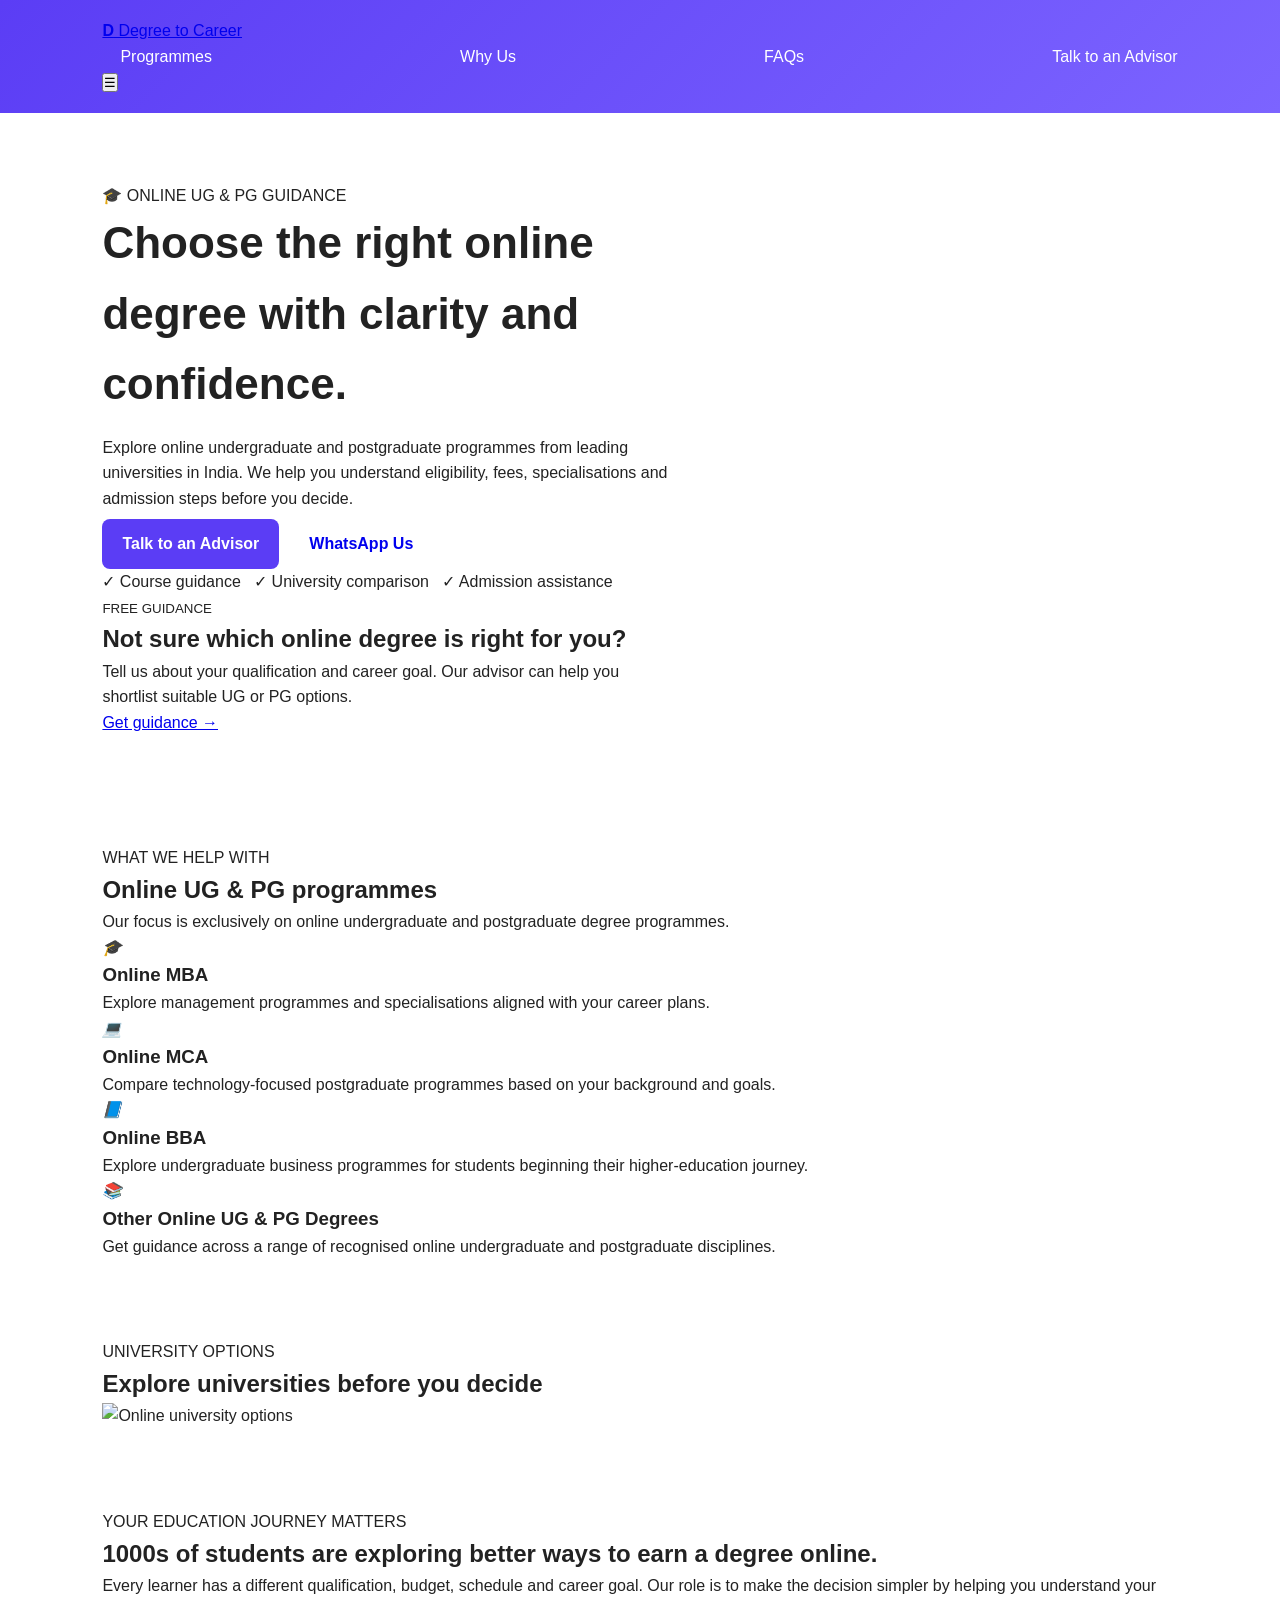
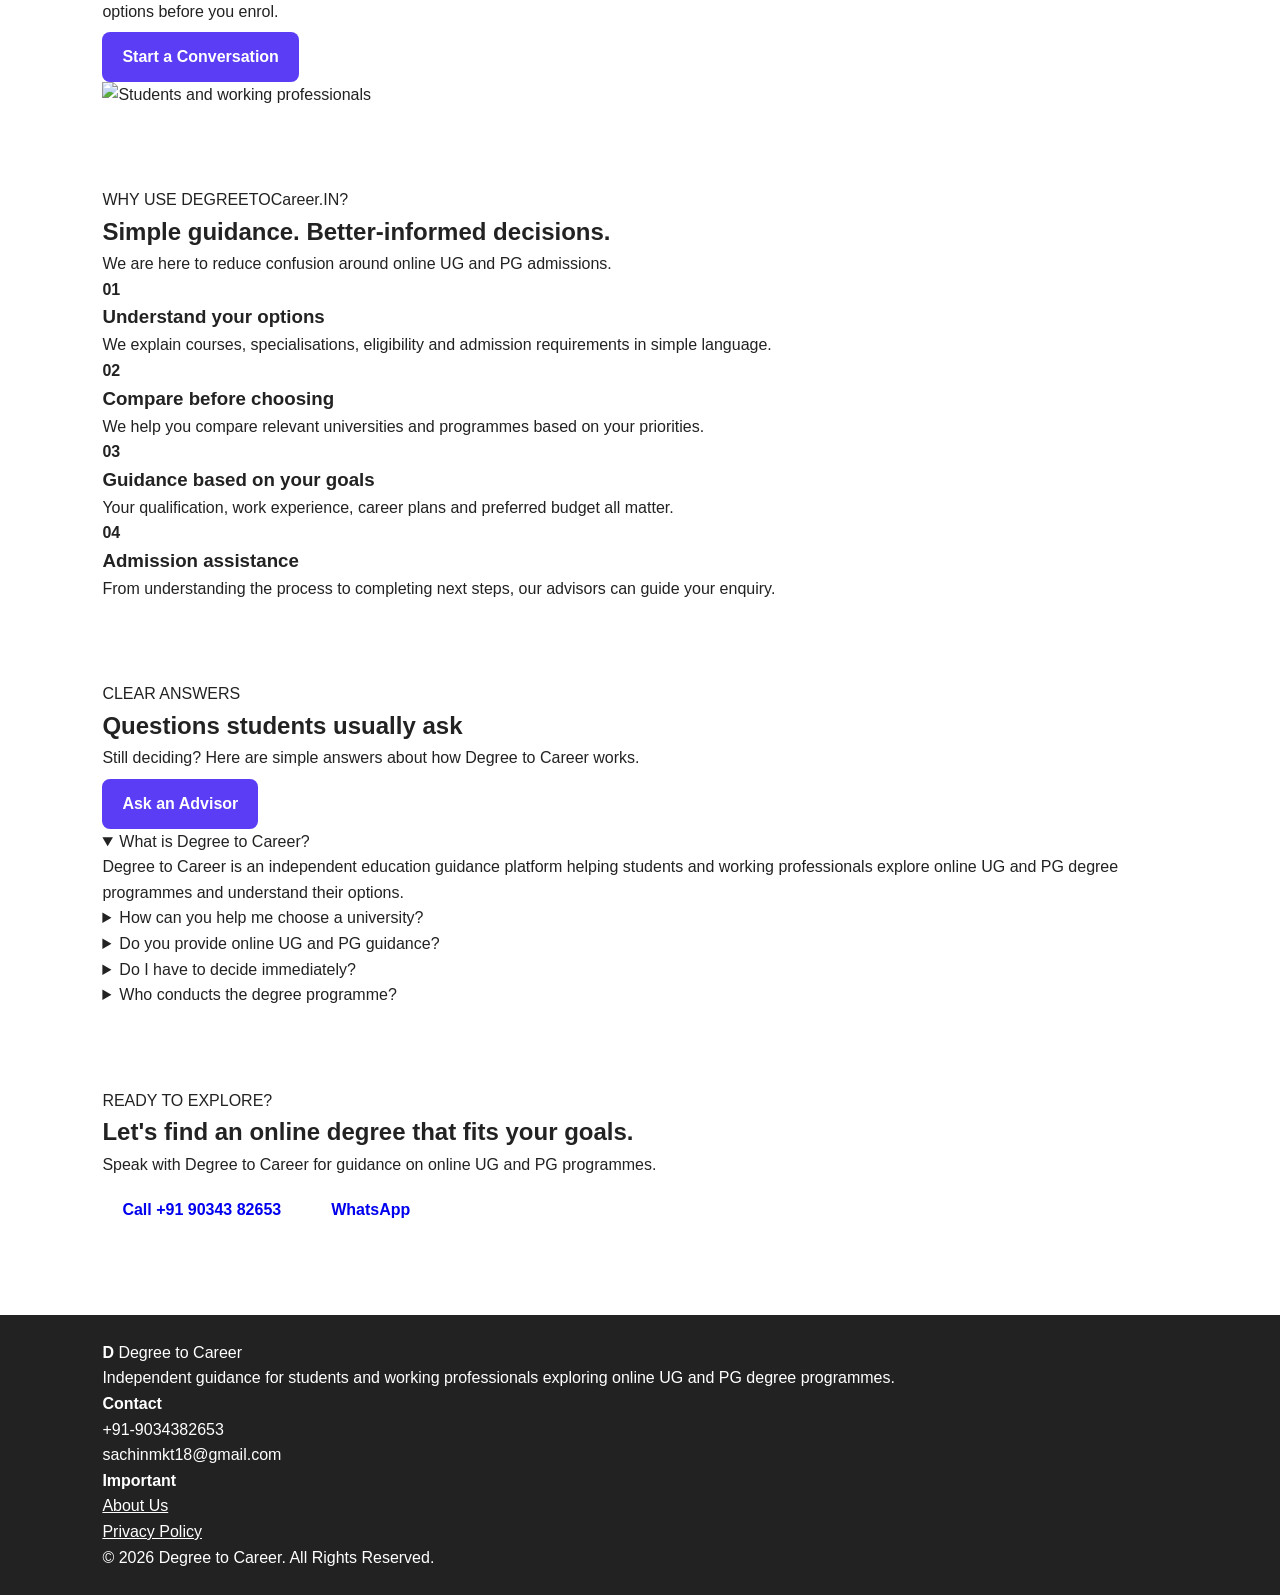
==== index.html @ 3dad6dc3 "Add files via upload" ====
<!doctype html>
<html lang="en"><head>
<meta charset="utf-8"><meta name="viewport" content="width=device-width,initial-scale=1">
<meta name="description" content="Degree to Career helps students and working professionals explore online UG and PG degree programmes.">
<title>Degree to Career | Online UG & PG Guidance</title>
<link rel="stylesheet" href="css/style.css"></head><body>

<header><div class="container nav">
<a class="brand" href="index.html"><b>D</b> Degree to Career</a>
<nav><a href="#programmes">Programmes</a><a href="#why-us">Why Us</a><a href="#faqs">FAQs</a><a class="navbtn" href="tel:+919034382653">Talk to an Advisor</a></nav>
<button class="menu" aria-label="Menu">☰</button></div></header>

<section class="hero"><div class="container hero-grid"><div>
<div class="eyebrow">🎓 ONLINE UG & PG GUIDANCE</div>
<h1>Choose the right online degree with <span>clarity and confidence.</span></h1>
<p>Explore online undergraduate and postgraduate programmes from leading universities in India. We help you understand eligibility, fees, specialisations and admission steps before you decide.</p>
<div class="actions"><a class="btn primary" href="tel:+919034382653">Talk to an Advisor</a><a class="btn green" href="https://wa.me/919034382653?text=Hi%20Degree%20to%20Career%2C%20I%20need%20guidance%20for%20an%20online%20degree.">WhatsApp Us</a></div>
<div class="trust">✓ Course guidance &nbsp; ✓ University comparison &nbsp; ✓ Admission assistance</div>
</div>
<div class="hero-card"><small>FREE GUIDANCE</small><h2>Not sure which online degree is right for you?</h2><p>Tell us about your qualification and career goal. Our advisor can help you shortlist suitable UG or PG options.</p><a href="tel:+919034382653">Get guidance →</a></div>
</div></section>

<section id="programmes" class="section"><div class="container">
<div class="heading"><div><div class="eyebrow">WHAT WE HELP WITH</div><h2>Online UG & PG programmes</h2></div><p>Our focus is exclusively on online undergraduate and postgraduate degree programmes.</p></div>
<div class="cards">
<article><i>🎓</i><h3>Online MBA</h3><p>Explore management programmes and specialisations aligned with your career plans.</p></article>
<article><i>💻</i><h3>Online MCA</h3><p>Compare technology-focused postgraduate programmes based on your background and goals.</p></article>
<article><i>📘</i><h3>Online BBA</h3><p>Explore undergraduate business programmes for students beginning their higher-education journey.</p></article>
<article><i>📚</i><h3>Other Online UG & PG Degrees</h3><p>Get guidance across a range of recognised online undergraduate and postgraduate disciplines.</p></article>
</div></div></section>

<section class="university"><div class="container"><div class="heading"><div><div class="eyebrow">UNIVERSITY OPTIONS</div><h2>Explore universities before you decide</h2></div></div>
<div class="imagebox"><img src="assets/university-section.png" alt="Online university options"></div></div></section>

<section class="learners"><div class="container learner-grid"><div>
<div class="eyebrow">YOUR EDUCATION JOURNEY MATTERS</div>
<h2><span>1000s of students</span> are exploring better ways to earn a degree online.</h2>
<p>Every learner has a different qualification, budget, schedule and career goal. Our role is to make the decision simpler by helping you understand your options before you enrol.</p>
<a class="btn primary" href="tel:+919034382653">Start a Conversation</a>
</div><div class="collage"><img src="assets/learner-collage.jpg" alt="Students and working professionals"></div></div></section>

<section id="why-us" class="section"><div class="container"><div class="center heading"><div class="eyebrow">WHY USE DEGREETOCareer.IN?</div><h2>Simple guidance. Better-informed decisions.</h2><p>We are here to reduce confusion around online UG and PG admissions.</p></div>
<div class="cards why"><article><b>01</b><h3>Understand your options</h3><p>We explain courses, specialisations, eligibility and admission requirements in simple language.</p></article>
<article><b>02</b><h3>Compare before choosing</h3><p>We help you compare relevant universities and programmes based on your priorities.</p></article>
<article><b>03</b><h3>Guidance based on your goals</h3><p>Your qualification, work experience, career plans and preferred budget all matter.</p></article>
<article><b>04</b><h3>Admission assistance</h3><p>From understanding the process to completing next steps, our advisors can guide your enquiry.</p></article></div></div></section>

<section id="faqs" class="faq"><div class="container faqgrid"><div><div class="eyebrow">CLEAR ANSWERS</div><h2>Questions students usually ask</h2><p>Still deciding? Here are simple answers about how Degree to Career works.</p><a class="btn primary" href="tel:+919034382653">Ask an Advisor</a></div>
<div><details open><summary>What is Degree to Career?</summary><p>Degree to Career is an independent education guidance platform helping students and working professionals explore online UG and PG degree programmes and understand their options.</p></details>
<details><summary>How can you help me choose a university?</summary><p>We understand your qualification, career objective and preferences, then help you compare relevant programmes and explain the admission process.</p></details>
<details><summary>Do you provide online UG and PG guidance?</summary><p>Yes. Our current focus is online undergraduate and postgraduate degree programmes.</p></details>
<details><summary>Do I have to decide immediately?</summary><p>No. We encourage learners to understand the programme, university, fees and eligibility before making an enrolment decision.</p></details>
<details><summary>Who conducts the degree programme?</summary><p>The respective university conducts the academic programme. Degree to Career provides guidance and admission assistance; it does not conduct university degree programmes.</p></details></div></div></section>

<section class="cta"><div class="container ctain"><div><div class="eyebrow">READY TO EXPLORE?</div><h2>Let's find an online degree that fits your goals.</h2><p>Speak with Degree to Career for guidance on online UG and PG programmes.</p></div><div class="actions"><a class="btn white" href="tel:+919034382653">Call +91 90343 82653</a><a class="btn white" href="https://wa.me/919034382653">WhatsApp</a></div></div></section>

<footer><div class="container foot"><div><div class="brand"><b>D</b> Degree to Career</div><p>Independent guidance for students and working professionals exploring online UG and PG degree programmes.</p></div><div><strong>Contact</strong><p>+91-9034382653<br>sachinmkt18@gmail.com</p></div><div><strong>Important</strong><p><a href="about.html">About Us</a><br><a href="privacy-policy.html">Privacy Policy</a></p></div></div><div class="container bottom">© 2026 Degree to Career. All Rights Reserved.</div></footer>
<script src="js/script.js"></script></body></html>
---- css/style.css ----
:root{--primary:#5B3DF5;--dark:#222;--light:#f8f9fc;--accent:#ffb400}
*{margin:0;padding:0;box-sizing:border-box;font-family:Arial,sans-serif}
body{color:var(--dark);line-height:1.6;background:#fff}
header{background:linear-gradient(135deg,#5B3DF5,#7c64ff);color:#fff;padding:18px 8%}
nav{display:flex;justify-content:space-between;align-items:center}
nav a{color:#fff;text-decoration:none;margin-left:18px}
.hero{padding:70px 8%;display:grid;grid-template-columns:1.2fr 1fr;gap:30px;align-items:center}
.hero h1{font-size:44px;margin-bottom:15px}
.btn{display:inline-block;padding:12px 20px;border-radius:8px;text-decoration:none;margin:8px 10px 0 0;font-weight:bold}
.primary{background:#5B3DF5;color:#fff}
.secondary{background:#25D366;color:#fff}
.cardwrap{display:grid;grid-template-columns:repeat(auto-fit,minmax(220px,1fr));gap:20px;padding:30px 8%}
.card{background:#fff;border:1px solid #eee;border-radius:12px;padding:20px;box-shadow:0 4px 12px rgba(0,0,0,.05)}
section{padding:40px 8%}
footer{background:#222;color:#fff;padding:25px 8%;margin-top:40px}
footer a{color:#fff}
@media(max-width:768px){.hero{grid-template-columns:1fr}.hero h1{font-size:32px}}
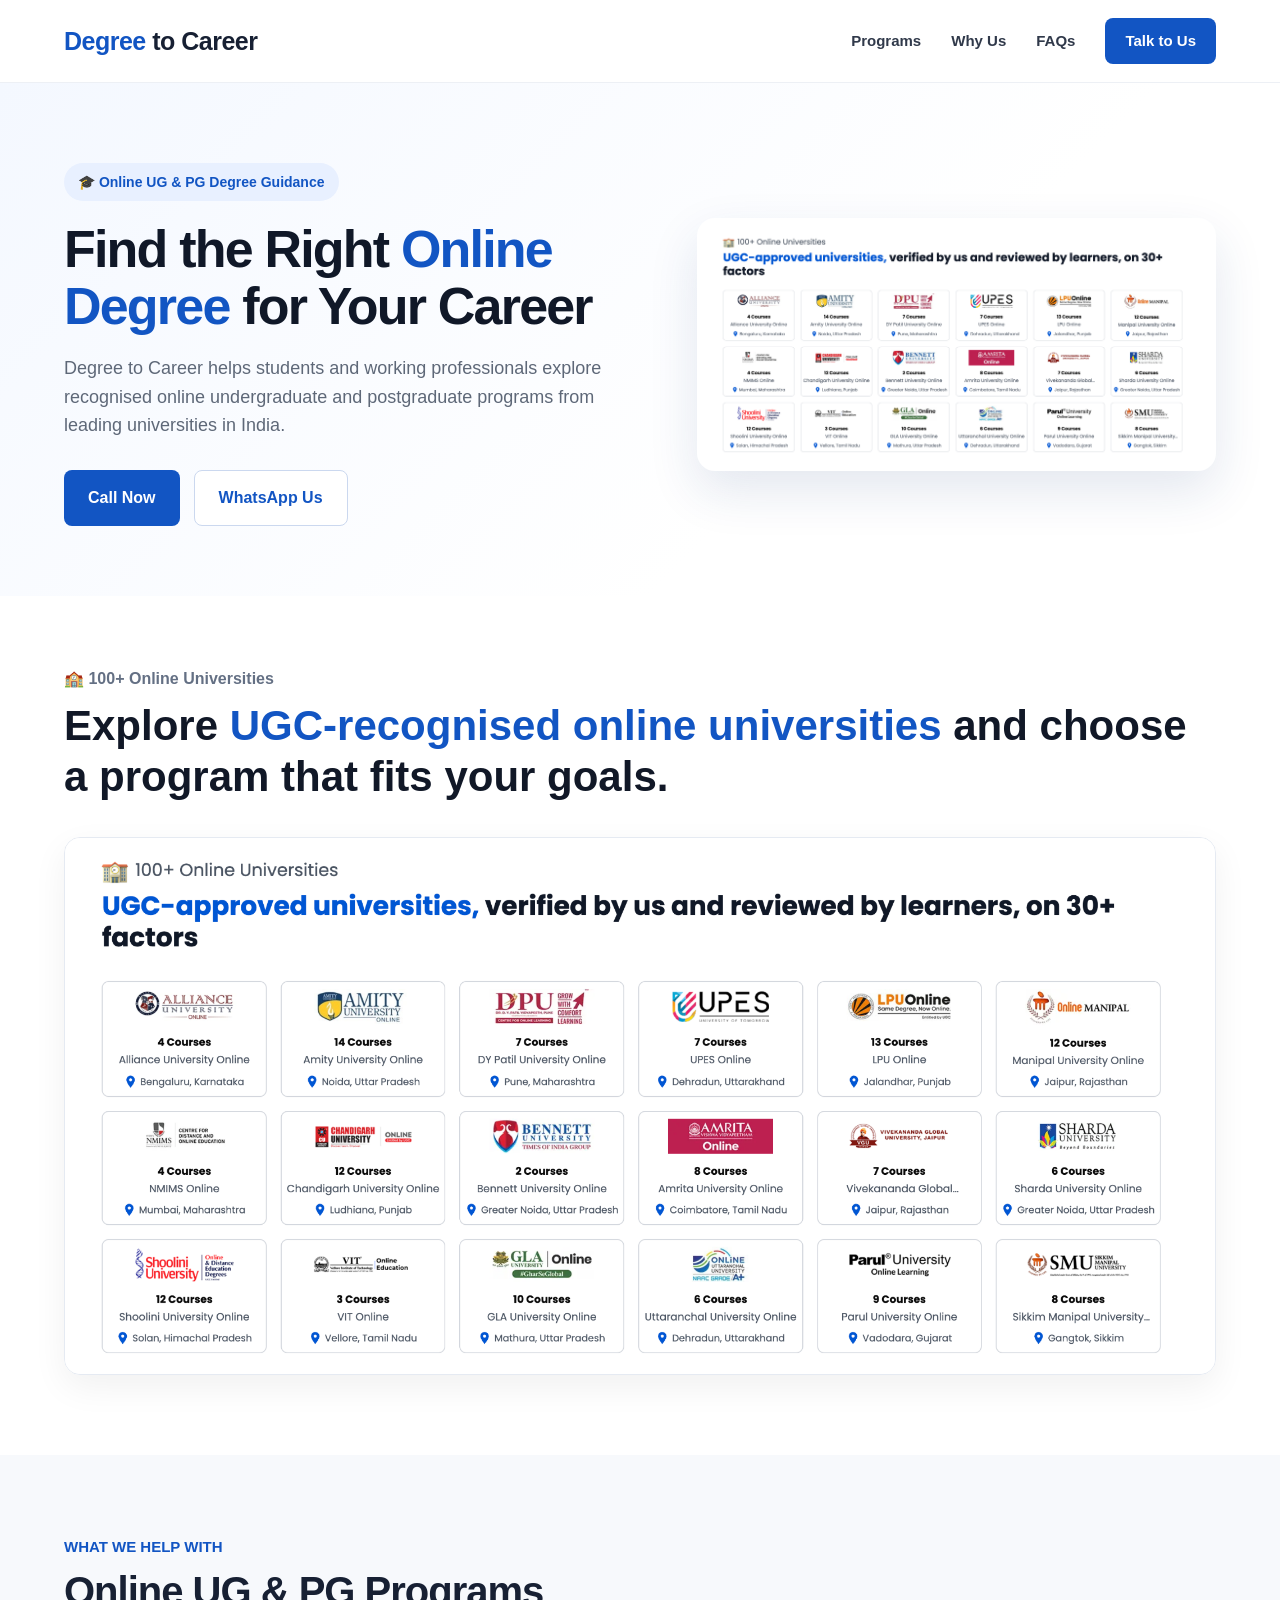
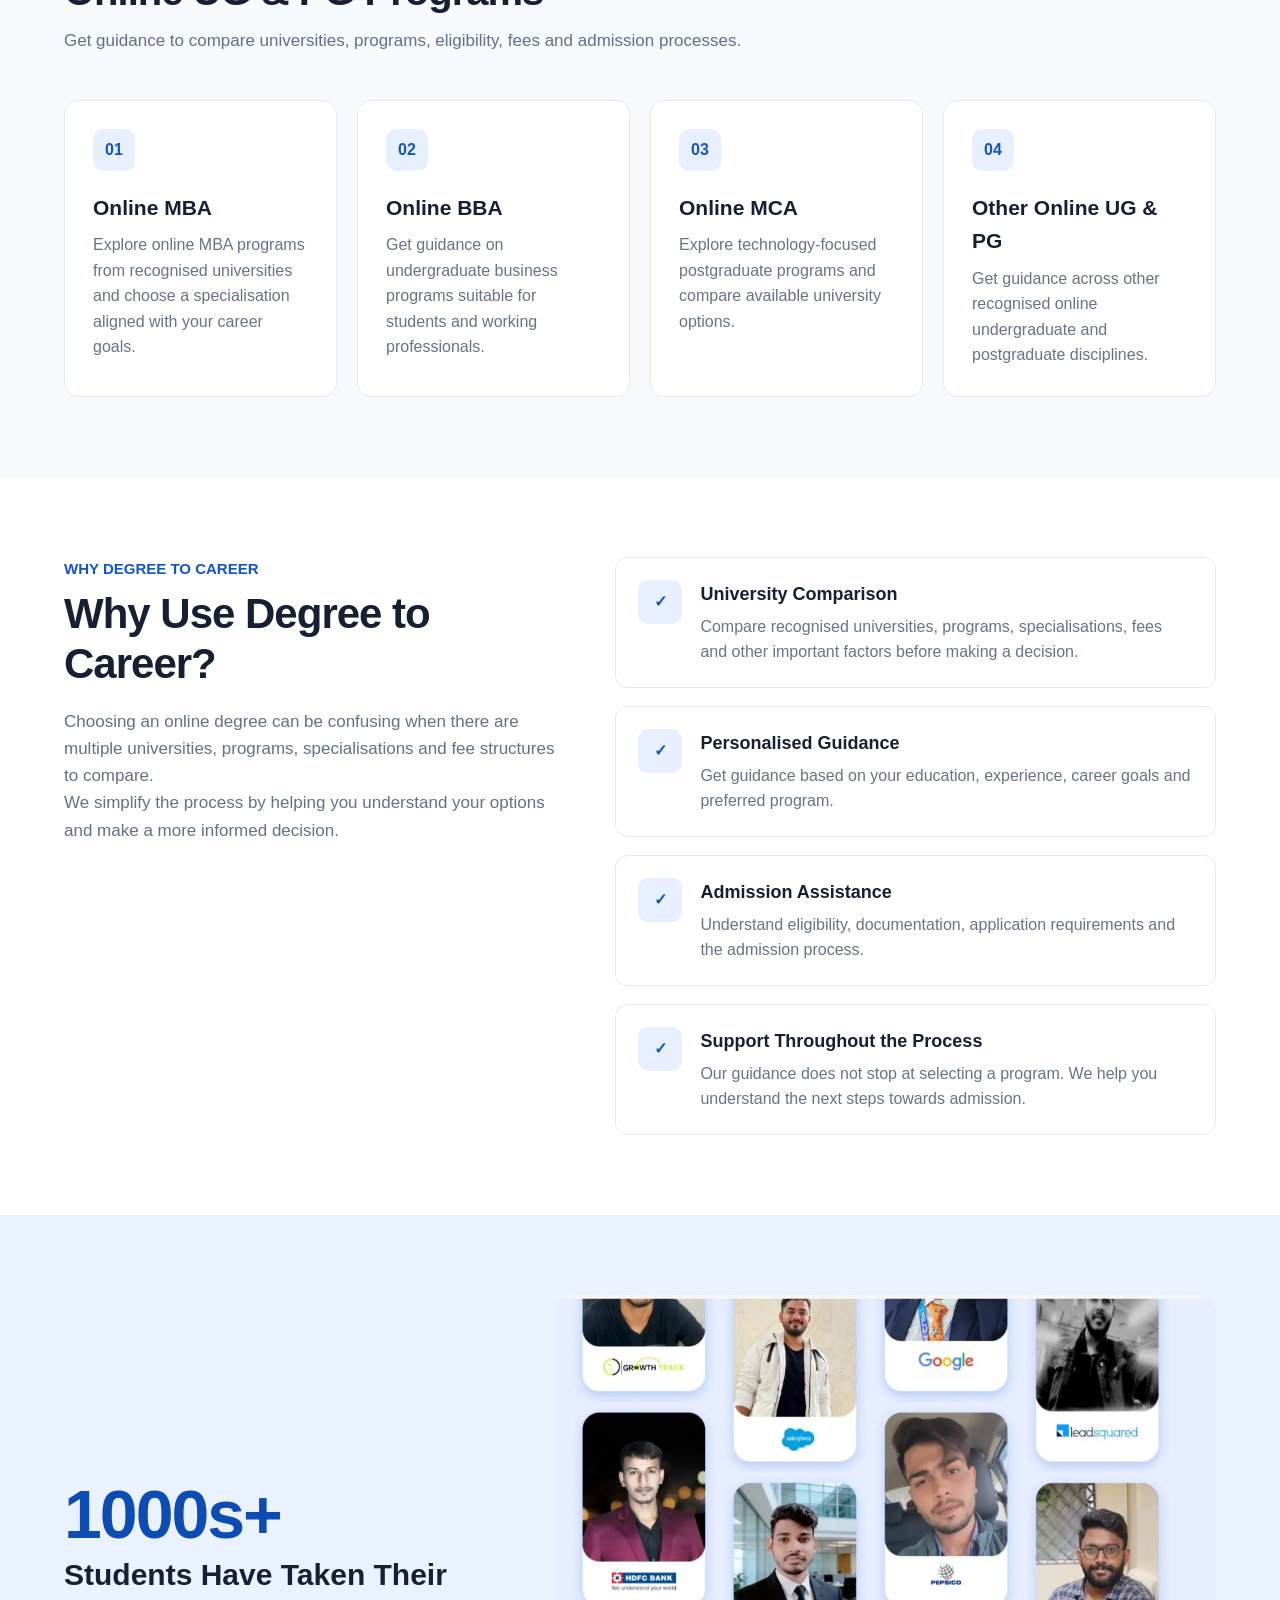
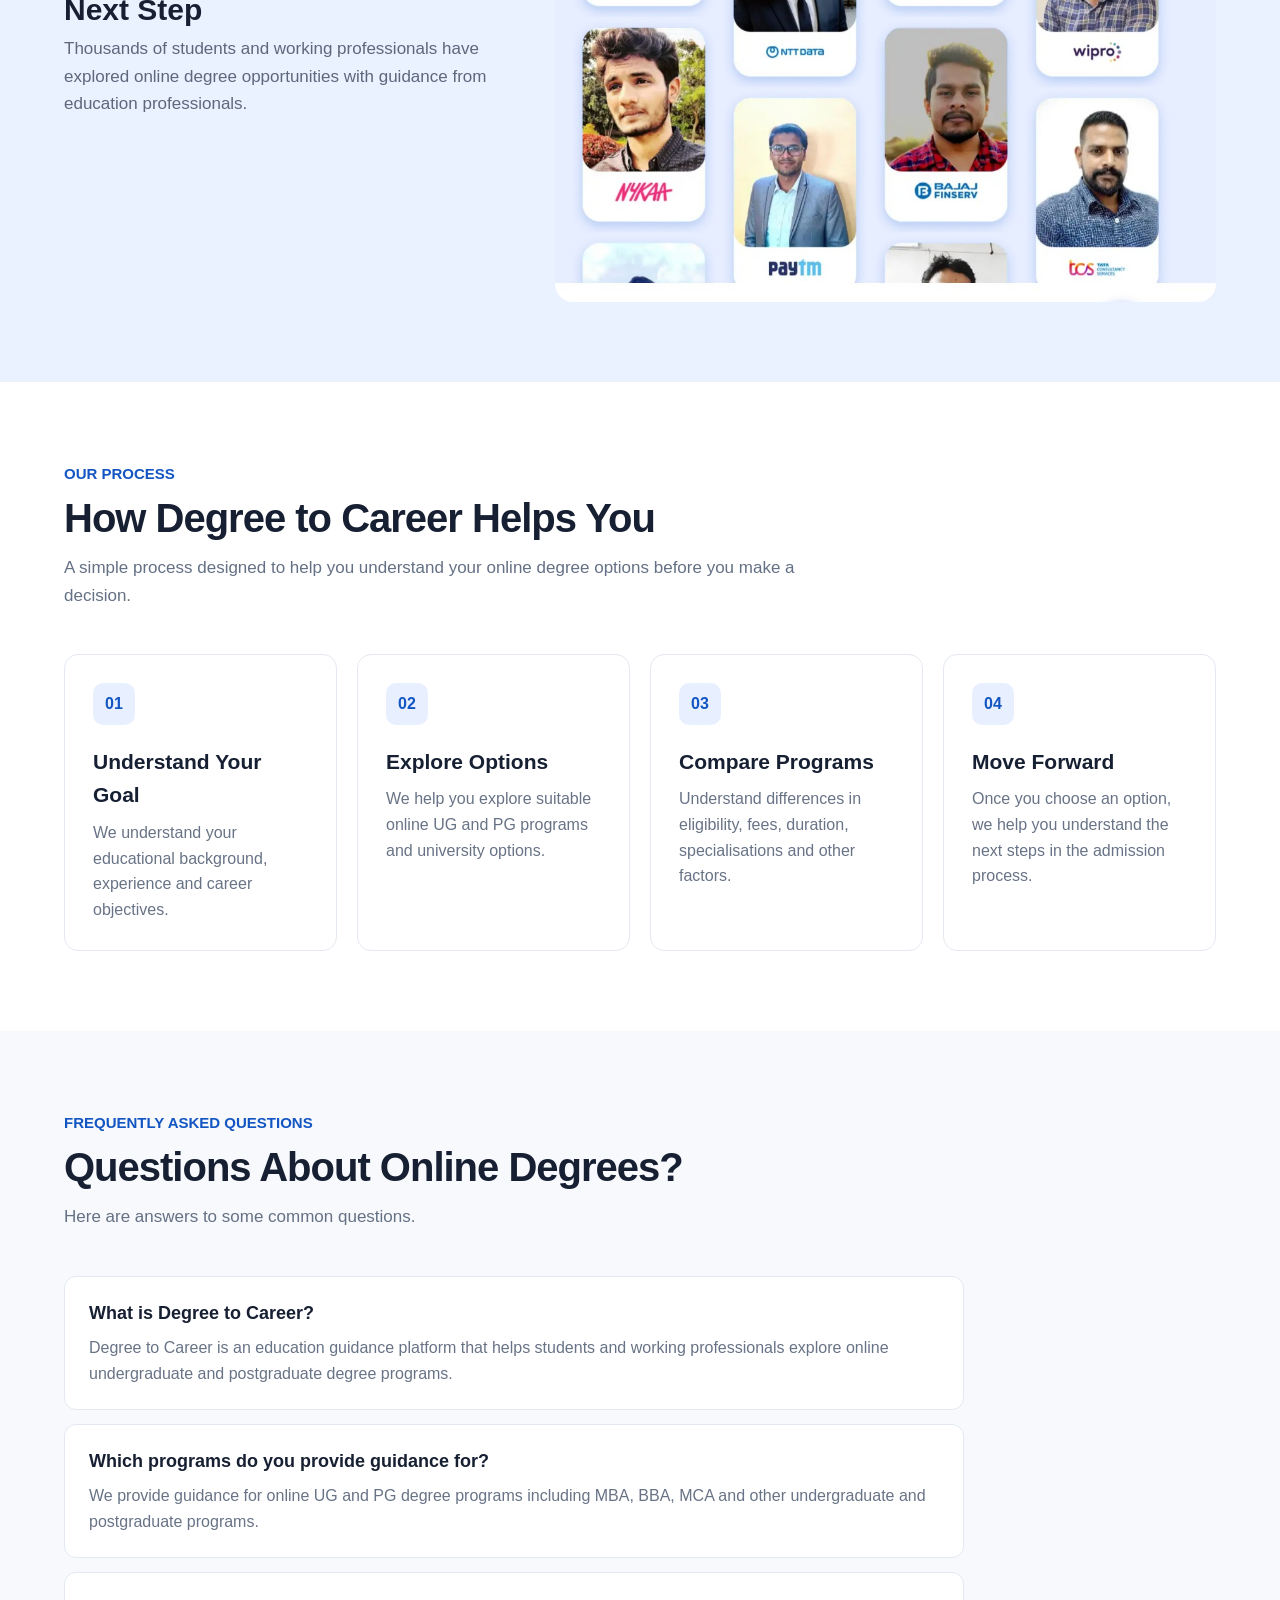
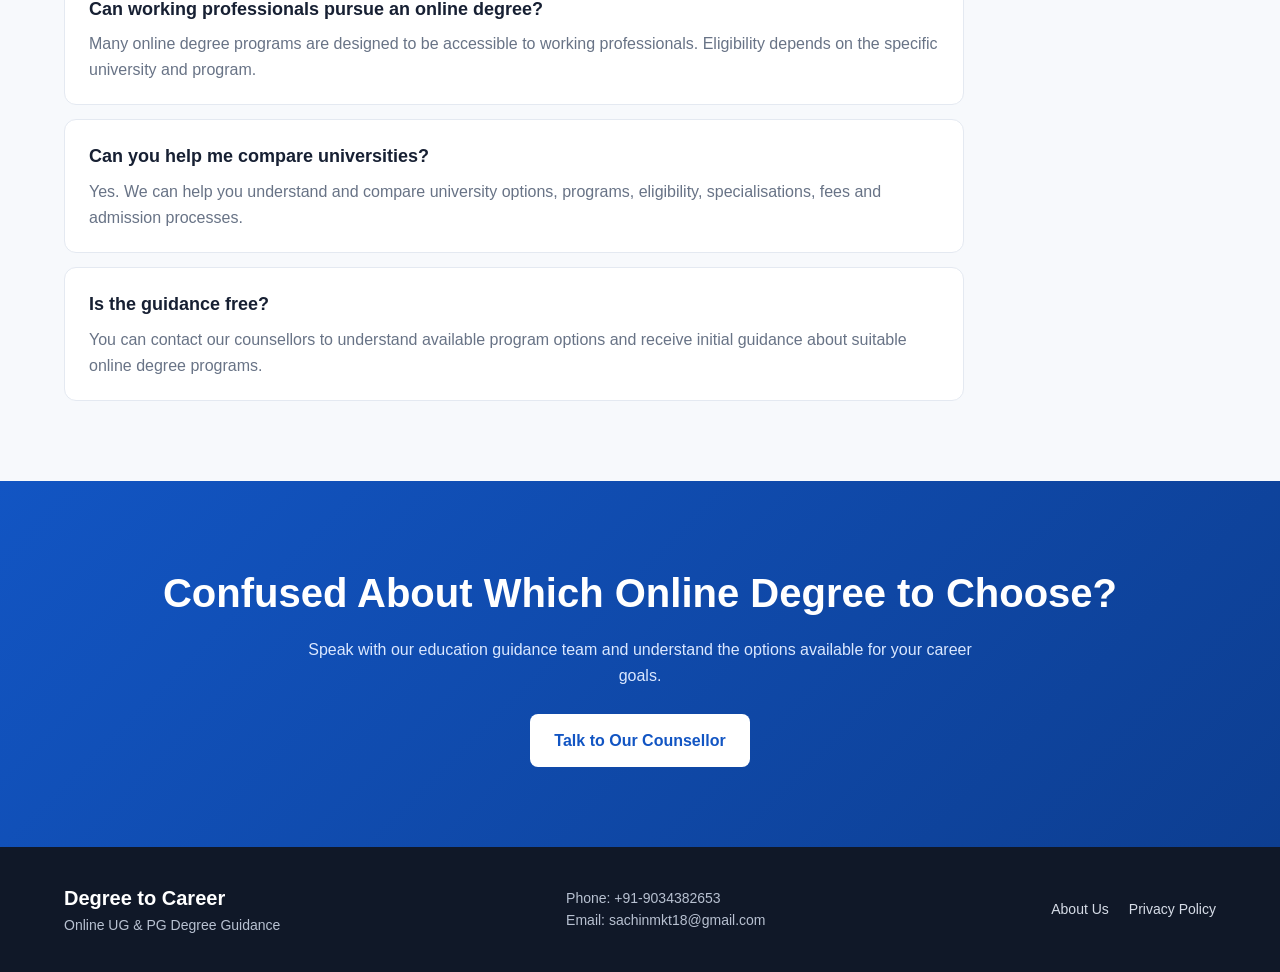
==== commit 33bb43d3: "Create Degree to Career homepage" ====
--- a/index.html
+++ b/index.html
@@ -1,58 +1,664 @@
-<!doctype html>
-<html lang="en"><head>
-<meta charset="utf-8"><meta name="viewport" content="width=device-width,initial-scale=1">
-<meta name="description" content="Degree to Career helps students and working professionals explore online UG and PG degree programmes.">
-<title>Degree to Career | Online UG & PG Guidance</title>
-<link rel="stylesheet" href="css/style.css"></head><body>
-
-<header><div class="container nav">
-<a class="brand" href="index.html"><b>D</b> Degree to Career</a>
-<nav><a href="#programmes">Programmes</a><a href="#why-us">Why Us</a><a href="#faqs">FAQs</a><a class="navbtn" href="tel:+919034382653">Talk to an Advisor</a></nav>
-<button class="menu" aria-label="Menu">☰</button></div></header>
-
-<section class="hero"><div class="container hero-grid"><div>
-<div class="eyebrow">🎓 ONLINE UG & PG GUIDANCE</div>
-<h1>Choose the right online degree with <span>clarity and confidence.</span></h1>
-<p>Explore online undergraduate and postgraduate programmes from leading universities in India. We help you understand eligibility, fees, specialisations and admission steps before you decide.</p>
-<div class="actions"><a class="btn primary" href="tel:+919034382653">Talk to an Advisor</a><a class="btn green" href="https://wa.me/919034382653?text=Hi%20Degree%20to%20Career%2C%20I%20need%20guidance%20for%20an%20online%20degree.">WhatsApp Us</a></div>
-<div class="trust">✓ Course guidance &nbsp; ✓ University comparison &nbsp; ✓ Admission assistance</div>
-</div>
-<div class="hero-card"><small>FREE GUIDANCE</small><h2>Not sure which online degree is right for you?</h2><p>Tell us about your qualification and career goal. Our advisor can help you shortlist suitable UG or PG options.</p><a href="tel:+919034382653">Get guidance →</a></div>
-</div></section>
-
-<section id="programmes" class="section"><div class="container">
-<div class="heading"><div><div class="eyebrow">WHAT WE HELP WITH</div><h2>Online UG & PG programmes</h2></div><p>Our focus is exclusively on online undergraduate and postgraduate degree programmes.</p></div>
-<div class="cards">
-<article><i>🎓</i><h3>Online MBA</h3><p>Explore management programmes and specialisations aligned with your career plans.</p></article>
-<article><i>💻</i><h3>Online MCA</h3><p>Compare technology-focused postgraduate programmes based on your background and goals.</p></article>
-<article><i>📘</i><h3>Online BBA</h3><p>Explore undergraduate business programmes for students beginning their higher-education journey.</p></article>
-<article><i>📚</i><h3>Other Online UG & PG Degrees</h3><p>Get guidance across a range of recognised online undergraduate and postgraduate disciplines.</p></article>
-</div></div></section>
-
-<section class="university"><div class="container"><div class="heading"><div><div class="eyebrow">UNIVERSITY OPTIONS</div><h2>Explore universities before you decide</h2></div></div>
-<div class="imagebox"><img src="assets/university-section.png" alt="Online university options"></div></div></section>
-
-<section class="learners"><div class="container learner-grid"><div>
-<div class="eyebrow">YOUR EDUCATION JOURNEY MATTERS</div>
-<h2><span>1000s of students</span> are exploring better ways to earn a degree online.</h2>
-<p>Every learner has a different qualification, budget, schedule and career goal. Our role is to make the decision simpler by helping you understand your options before you enrol.</p>
-<a class="btn primary" href="tel:+919034382653">Start a Conversation</a>
-</div><div class="collage"><img src="assets/learner-collage.jpg" alt="Students and working professionals"></div></div></section>
-
-<section id="why-us" class="section"><div class="container"><div class="center heading"><div class="eyebrow">WHY USE DEGREETOCareer.IN?</div><h2>Simple guidance. Better-informed decisions.</h2><p>We are here to reduce confusion around online UG and PG admissions.</p></div>
-<div class="cards why"><article><b>01</b><h3>Understand your options</h3><p>We explain courses, specialisations, eligibility and admission requirements in simple language.</p></article>
-<article><b>02</b><h3>Compare before choosing</h3><p>We help you compare relevant universities and programmes based on your priorities.</p></article>
-<article><b>03</b><h3>Guidance based on your goals</h3><p>Your qualification, work experience, career plans and preferred budget all matter.</p></article>
-<article><b>04</b><h3>Admission assistance</h3><p>From understanding the process to completing next steps, our advisors can guide your enquiry.</p></article></div></div></section>
-
-<section id="faqs" class="faq"><div class="container faqgrid"><div><div class="eyebrow">CLEAR ANSWERS</div><h2>Questions students usually ask</h2><p>Still deciding? Here are simple answers about how Degree to Career works.</p><a class="btn primary" href="tel:+919034382653">Ask an Advisor</a></div>
-<div><details open><summary>What is Degree to Career?</summary><p>Degree to Career is an independent education guidance platform helping students and working professionals explore online UG and PG degree programmes and understand their options.</p></details>
-<details><summary>How can you help me choose a university?</summary><p>We understand your qualification, career objective and preferences, then help you compare relevant programmes and explain the admission process.</p></details>
-<details><summary>Do you provide online UG and PG guidance?</summary><p>Yes. Our current focus is online undergraduate and postgraduate degree programmes.</p></details>
-<details><summary>Do I have to decide immediately?</summary><p>No. We encourage learners to understand the programme, university, fees and eligibility before making an enrolment decision.</p></details>
-<details><summary>Who conducts the degree programme?</summary><p>The respective university conducts the academic programme. Degree to Career provides guidance and admission assistance; it does not conduct university degree programmes.</p></details></div></div></section>
-
-<section class="cta"><div class="container ctain"><div><div class="eyebrow">READY TO EXPLORE?</div><h2>Let's find an online degree that fits your goals.</h2><p>Speak with Degree to Career for guidance on online UG and PG programmes.</p></div><div class="actions"><a class="btn white" href="tel:+919034382653">Call +91 90343 82653</a><a class="btn white" href="https://wa.me/919034382653">WhatsApp</a></div></div></section>
-
-<footer><div class="container foot"><div><div class="brand"><b>D</b> Degree to Career</div><p>Independent guidance for students and working professionals exploring online UG and PG degree programmes.</p></div><div><strong>Contact</strong><p>+91-9034382653<br>sachinmkt18@gmail.com</p></div><div><strong>Important</strong><p><a href="about.html">About Us</a><br><a href="privacy-policy.html">Privacy Policy</a></p></div></div><div class="container bottom">© 2026 Degree to Career. All Rights Reserved.</div></footer>
-<script src="js/script.js"></script></body></html>+<!DOCTYPE html>
+<html lang="en">
+<head>
+  <meta charset="UTF-8">
+  <meta name="viewport" content="width=device-width, initial-scale=1.0">
+
+  <title>Degree to Career | Online UG & PG Degree Guidance</title>
+
+  <meta name="description"
+    content="Degree to Career helps students and working professionals choose recognised online UG and PG degree programs from leading universities in India.">
+
+  <link rel="stylesheet" href="css/style.css">
+</head>
+
+<body>
+
+  <!-- ================= HEADER ================= -->
+
+  <header class="site-header">
+    <div class="nav-container">
+
+      <a href="index.html" class="logo">
+        Degree <span>to Career</span>
+      </a>
+
+      <nav class="nav-links">
+        <a href="#programs">Programs</a>
+        <a href="#why-us">Why Us</a>
+        <a href="#faq">FAQs</a>
+
+        <a
+          href="tel:+919034382653"
+          class="nav-cta">
+          Talk to Us
+        </a>
+      </nav>
+
+    </div>
+  </header>
+
+
+  <!-- ================= HERO ================= -->
+
+  <main>
+
+    <section class="hero">
+
+      <div class="hero-grid">
+
+        <div>
+
+          <div class="hero-badge">
+            🎓 Online UG & PG Degree Guidance
+          </div>
+
+          <h1>
+            Find the Right
+            <span>Online Degree</span>
+            for Your Career
+          </h1>
+
+          <p class="hero-text">
+            Degree to Career helps students and working professionals
+            explore recognised online undergraduate and postgraduate
+            programs from leading universities in India.
+          </p>
+
+          <div class="hero-buttons">
+
+            <a
+              href="tel:+919034382653"
+              class="btn btn-primary">
+              Call Now
+            </a>
+
+            <a
+              href="https://wa.me/919034382653"
+              class="btn btn-secondary"
+              target="_blank"
+              rel="noopener">
+              WhatsApp Us
+            </a>
+
+          </div>
+
+        </div>
+
+
+        <div class="hero-image">
+
+          <img
+            src="assets/university-section.png"
+            alt="Online universities and degree programs">
+
+        </div>
+
+      </div>
+
+    </section>
+
+
+    <!-- ================= UNIVERSITY SECTION ================= -->
+
+    <section class="university-section">
+
+      <div class="container">
+
+        <div class="university-title">
+          🏫 100+ Online Universities
+        </div>
+
+        <h2 class="university-heading">
+          Explore
+          <span>UGC-recognised online universities</span>
+          and choose a program that fits your goals.
+        </h2>
+
+        <div class="university-image">
+
+          <img
+            src="assets/university-section.png"
+            alt="Online universities available through Degree to Career">
+
+        </div>
+
+      </div>
+
+    </section>
+
+
+    <!-- ================= PROGRAMS ================= -->
+
+    <section class="section programs" id="programs">
+
+      <div class="container">
+
+        <div class="section-heading">
+
+          <div class="eyebrow">
+            WHAT WE HELP WITH
+          </div>
+
+          <h2>
+            Online UG & PG Programs
+          </h2>
+
+          <p>
+            Get guidance to compare universities, programs,
+            eligibility, fees and admission processes.
+          </p>
+
+        </div>
+
+
+        <div class="program-grid">
+
+          <div class="program-card">
+
+            <div class="program-number">01</div>
+
+            <h3>Online MBA</h3>
+
+            <p>
+              Explore online MBA programs from recognised
+              universities and choose a specialisation aligned
+              with your career goals.
+            </p>
+
+          </div>
+
+
+          <div class="program-card">
+
+            <div class="program-number">02</div>
+
+            <h3>Online BBA</h3>
+
+            <p>
+              Get guidance on undergraduate business programs
+              suitable for students and working professionals.
+            </p>
+
+          </div>
+
+
+          <div class="program-card">
+
+            <div class="program-number">03</div>
+
+            <h3>Online MCA</h3>
+
+            <p>
+              Explore technology-focused postgraduate programs
+              and compare available university options.
+            </p>
+
+          </div>
+
+
+          <div class="program-card">
+
+            <div class="program-number">04</div>
+
+            <h3>Other Online UG & PG</h3>
+
+            <p>
+              Get guidance across other recognised online
+              undergraduate and postgraduate disciplines.
+            </p>
+
+          </div>
+
+        </div>
+
+      </div>
+
+    </section>
+
+
+    <!-- ================= WHY USE US ================= -->
+
+    <section class="section why-us" id="why-us">
+
+      <div class="container">
+
+        <div class="why-grid">
+
+          <div class="why-intro">
+
+            <div class="section-heading">
+
+              <div class="eyebrow">
+                WHY DEGREE TO CAREER
+              </div>
+
+              <h2>
+                Why Use Degree to Career?
+              </h2>
+
+              <p>
+                Choosing an online degree can be confusing when
+                there are multiple universities, programs,
+                specialisations and fee structures to compare.
+              </p>
+
+              <p>
+                We simplify the process by helping you understand
+                your options and make a more informed decision.
+              </p>
+
+            </div>
+
+          </div>
+
+
+          <div class="why-list">
+
+            <div class="why-item">
+
+              <div class="why-icon">✓</div>
+
+              <div>
+
+                <h3>University Comparison</h3>
+
+                <p>
+                  Compare recognised universities, programs,
+                  specialisations, fees and other important
+                  factors before making a decision.
+                </p>
+
+              </div>
+
+            </div>
+
+
+            <div class="why-item">
+
+              <div class="why-icon">✓</div>
+
+              <div>
+
+                <h3>Personalised Guidance</h3>
+
+                <p>
+                  Get guidance based on your education,
+                  experience, career goals and preferred
+                  program.
+                </p>
+
+              </div>
+
+            </div>
+
+
+            <div class="why-item">
+
+              <div class="why-icon">✓</div>
+
+              <div>
+
+                <h3>Admission Assistance</h3>
+
+                <p>
+                  Understand eligibility, documentation,
+                  application requirements and the admission
+                  process.
+                </p>
+
+              </div>
+
+            </div>
+
+
+            <div class="why-item">
+
+              <div class="why-icon">✓</div>
+
+              <div>
+
+                <h3>Support Throughout the Process</h3>
+
+                <p>
+                  Our guidance does not stop at selecting a
+                  program. We help you understand the next
+                  steps towards admission.
+                </p>
+
+              </div>
+
+            </div>
+
+          </div>
+
+        </div>
+
+      </div>
+
+    </section>
+
+
+    <!-- ================= LEARNERS ================= -->
+
+    <section class="section learners">
+
+      <div class="container">
+
+        <div class="learners-grid">
+
+          <div class="learners-copy">
+
+            <h2>1000s+</h2>
+
+            <h3>
+              Students Have Taken Their Next Step
+            </h3>
+
+            <p>
+              Thousands of students and working professionals
+              have explored online degree opportunities with
+              guidance from education professionals.
+            </p>
+
+          </div>
+
+
+          <div class="learners-image">
+
+            <img
+              src="assets/learner-collage.jpg"
+              alt="Students and working professionals">
+
+          </div>
+
+        </div>
+
+      </div>
+
+    </section>
+
+
+    <!-- ================= HOW WE HELP ================= -->
+
+    <section class="section">
+
+      <div class="container">
+
+        <div class="section-heading">
+
+          <div class="eyebrow">
+            OUR PROCESS
+          </div>
+
+          <h2>
+            How Degree to Career Helps You
+          </h2>
+
+          <p>
+            A simple process designed to help you understand
+            your online degree options before you make a decision.
+          </p>
+
+        </div>
+
+
+        <div class="program-grid">
+
+          <div class="program-card">
+
+            <div class="program-number">01</div>
+
+            <h3>Understand Your Goal</h3>
+
+            <p>
+              We understand your educational background,
+              experience and career objectives.
+            </p>
+
+          </div>
+
+
+          <div class="program-card">
+
+            <div class="program-number">02</div>
+
+            <h3>Explore Options</h3>
+
+            <p>
+              We help you explore suitable online UG and PG
+              programs and university options.
+            </p>
+
+          </div>
+
+
+          <div class="program-card">
+
+            <div class="program-number">03</div>
+
+            <h3>Compare Programs</h3>
+
+            <p>
+              Understand differences in eligibility, fees,
+              duration, specialisations and other factors.
+            </p>
+
+          </div>
+
+
+          <div class="program-card">
+
+            <div class="program-number">04</div>
+
+            <h3>Move Forward</h3>
+
+            <p>
+              Once you choose an option, we help you understand
+              the next steps in the admission process.
+            </p>
+
+          </div>
+
+        </div>
+
+      </div>
+
+    </section>
+
+
+    <!-- ================= FAQ ================= -->
+
+    <section class="section faq" id="faq">
+
+      <div class="container">
+
+        <div class="section-heading">
+
+          <div class="eyebrow">
+            FREQUENTLY ASKED QUESTIONS
+          </div>
+
+          <h2>
+            Questions About Online Degrees?
+          </h2>
+
+          <p>
+            Here are answers to some common questions.
+          </p>
+
+        </div>
+
+
+        <div class="faq-list">
+
+          <div class="faq-item">
+
+            <h3>
+              What is Degree to Career?
+            </h3>
+
+            <p>
+              Degree to Career is an education guidance platform
+              that helps students and working professionals explore
+              online undergraduate and postgraduate degree programs.
+            </p>
+
+          </div>
+
+
+          <div class="faq-item">
+
+            <h3>
+              Which programs do you provide guidance for?
+            </h3>
+
+            <p>
+              We provide guidance for online UG and PG degree
+              programs including MBA, BBA, MCA and other
+              undergraduate and postgraduate programs.
+            </p>
+
+          </div>
+
+
+          <div class="faq-item">
+
+            <h3>
+              Can working professionals pursue an online degree?
+            </h3>
+
+            <p>
+              Many online degree programs are designed to be
+              accessible to working professionals. Eligibility
+              depends on the specific university and program.
+            </p>
+
+          </div>
+
+
+          <div class="faq-item">
+
+            <h3>
+              Can you help me compare universities?
+            </h3>
+
+            <p>
+              Yes. We can help you understand and compare
+              university options, programs, eligibility,
+              specialisations, fees and admission processes.
+            </p>
+
+          </div>
+
+
+          <div class="faq-item">
+
+            <h3>
+              Is the guidance free?
+            </h3>
+
+            <p>
+              You can contact our counsellors to understand
+              available program options and receive initial
+              guidance about suitable online degree programs.
+            </p>
+
+          </div>
+
+        </div>
+
+      </div>
+
+    </section>
+
+
+    <!-- ================= FINAL CTA ================= -->
+
+    <section class="section final-cta">
+
+      <div class="container">
+
+        <h2>
+          Confused About Which Online Degree to Choose?
+        </h2>
+
+        <p>
+          Speak with our education guidance team and understand
+          the options available for your career goals.
+        </p>
+
+        <a
+          href="tel:+919034382653"
+          class="btn">
+          Talk to Our Counsellor
+        </a>
+
+      </div>
+
+    </section>
+
+  </main>
+
+
+  <!-- ================= FOOTER ================= -->
+
+  <footer class="site-footer">
+
+    <div class="container">
+
+      <div class="footer-grid">
+
+        <div>
+
+          <div class="footer-brand">
+            Degree to Career
+          </div>
+
+          <div class="footer-contact">
+            Online UG & PG Degree Guidance
+          </div>
+
+        </div>
+
+
+        <div class="footer-contact">
+
+          <div>
+            Phone:
+            <a href="tel:+919034382653">
+              +91-9034382653
+            </a>
+          </div>
+
+          <div>
+            Email:
+            <a href="mailto:sachinmkt18@gmail.com">
+              sachinmkt18@gmail.com
+            </a>
+          </div>
+
+        </div>
+
+
+        <div class="footer-links">
+
+          <a href="about.html">
+            About Us
+          </a>
+
+          <a href="privacy-policy.html">
+            Privacy Policy
+          </a>
+
+        </div>
+
+      </div>
+
+    </div>
+
+  </footer>
+
+
+</body>
+</html>
--- a/css/style.css
+++ b/css/style.css
@@ -1,18 +1,564 @@
-
-:root{--primary:#5B3DF5;--dark:#222;--light:#f8f9fc;--accent:#ffb400}
-*{margin:0;padding:0;box-sizing:border-box;font-family:Arial,sans-serif}
-body{color:var(--dark);line-height:1.6;background:#fff}
-header{background:linear-gradient(135deg,#5B3DF5,#7c64ff);color:#fff;padding:18px 8%}
-nav{display:flex;justify-content:space-between;align-items:center}
-nav a{color:#fff;text-decoration:none;margin-left:18px}
-.hero{padding:70px 8%;display:grid;grid-template-columns:1.2fr 1fr;gap:30px;align-items:center}
-.hero h1{font-size:44px;margin-bottom:15px}
-.btn{display:inline-block;padding:12px 20px;border-radius:8px;text-decoration:none;margin:8px 10px 0 0;font-weight:bold}
-.primary{background:#5B3DF5;color:#fff}
-.secondary{background:#25D366;color:#fff}
-.cardwrap{display:grid;grid-template-columns:repeat(auto-fit,minmax(220px,1fr));gap:20px;padding:30px 8%}
-.card{background:#fff;border:1px solid #eee;border-radius:12px;padding:20px;box-shadow:0 4px 12px rgba(0,0,0,.05)}
-section{padding:40px 8%}
-footer{background:#222;color:#fff;padding:25px 8%;margin-top:40px}
-footer a{color:#fff}
-@media(max-width:768px){.hero{grid-template-columns:1fr}.hero h1{font-size:32px}}
+* {
+  box-sizing: border-box;
+}
+
+html {
+  scroll-behavior: smooth;
+}
+
+body {
+  margin: 0;
+  font-family: Inter, -apple-system, BlinkMacSystemFont, "Segoe UI", Arial, sans-serif;
+  color: #172033;
+  background: #ffffff;
+  line-height: 1.6;
+}
+
+a {
+  text-decoration: none;
+  color: inherit;
+}
+
+img {
+  max-width: 100%;
+  display: block;
+}
+
+/* ---------- Header ---------- */
+
+.site-header {
+  position: sticky;
+  top: 0;
+  z-index: 1000;
+  background: #ffffff;
+  border-bottom: 1px solid #edf0f5;
+}
+
+.nav-container {
+  max-width: 1200px;
+  margin: auto;
+  padding: 18px 24px;
+  display: flex;
+  align-items: center;
+  justify-content: space-between;
+}
+
+.logo {
+  font-size: 25px;
+  font-weight: 800;
+  color: #1255c3;
+  letter-spacing: -0.5px;
+}
+
+.logo span {
+  color: #172033;
+}
+
+.nav-links {
+  display: flex;
+  align-items: center;
+  gap: 30px;
+  font-size: 15px;
+  font-weight: 600;
+}
+
+.nav-links a {
+  color: #30394a;
+}
+
+.nav-links a:hover {
+  color: #1255c3;
+}
+
+.nav-cta {
+  background: #1255c3;
+  color: #ffffff !important;
+  padding: 11px 20px;
+  border-radius: 8px;
+}
+
+/* ---------- Common ---------- */
+
+.container {
+  max-width: 1200px;
+  margin: auto;
+  padding: 0 24px;
+}
+
+.section {
+  padding: 80px 0;
+}
+
+.section-heading {
+  max-width: 760px;
+  margin-bottom: 45px;
+}
+
+.section-heading .eyebrow {
+  color: #1255c3;
+  font-size: 15px;
+  font-weight: 700;
+  margin-bottom: 8px;
+}
+
+.section-heading h2 {
+  margin: 0 0 12px;
+  font-size: 40px;
+  line-height: 1.2;
+  letter-spacing: -1px;
+}
+
+.section-heading p {
+  margin: 0;
+  color: #647084;
+  font-size: 17px;
+}
+
+/* ---------- Hero ---------- */
+
+.hero {
+  background: linear-gradient(135deg, #f4f8ff 0%, #ffffff 65%);
+  padding: 80px 0 70px;
+}
+
+.hero-grid {
+  max-width: 1200px;
+  margin: auto;
+  padding: 0 24px;
+  display: grid;
+  grid-template-columns: 1.05fr 0.95fr;
+  gap: 60px;
+  align-items: center;
+}
+
+.hero-badge {
+  display: inline-flex;
+  align-items: center;
+  gap: 8px;
+  background: #e8f0ff;
+  color: #1255c3;
+  padding: 8px 14px;
+  border-radius: 30px;
+  font-size: 14px;
+  font-weight: 700;
+  margin-bottom: 20px;
+}
+
+.hero h1 {
+  margin: 0 0 20px;
+  font-size: 52px;
+  line-height: 1.08;
+  letter-spacing: -1.8px;
+  color: #101828;
+}
+
+.hero h1 span {
+  color: #1255c3;
+}
+
+.hero-text {
+  color: #5e6878;
+  font-size: 18px;
+  max-width: 650px;
+  margin-bottom: 30px;
+}
+
+.hero-buttons {
+  display: flex;
+  flex-wrap: wrap;
+  gap: 14px;
+}
+
+.btn {
+  display: inline-flex;
+  align-items: center;
+  justify-content: center;
+  padding: 14px 24px;
+  border-radius: 8px;
+  font-weight: 700;
+  transition: 0.2s ease;
+}
+
+.btn-primary {
+  background: #1255c3;
+  color: #ffffff;
+}
+
+.btn-primary:hover {
+  background: #0d46a5;
+  transform: translateY(-1px);
+}
+
+.btn-secondary {
+  background: #ffffff;
+  color: #1255c3;
+  border: 1px solid #cbd8ef;
+}
+
+.btn-secondary:hover {
+  border-color: #1255c3;
+}
+
+.hero-image {
+  background: #ffffff;
+  padding: 10px;
+  border-radius: 18px;
+  box-shadow: 0 20px 50px rgba(25, 60, 120, 0.12);
+}
+
+.hero-image img {
+  width: 100%;
+  border-radius: 12px;
+}
+
+/* ---------- University Section ---------- */
+
+.university-section {
+  padding: 70px 0 80px;
+  background: #ffffff;
+}
+
+.university-title {
+  font-size: 16px;
+  font-weight: 700;
+  color: #647084;
+  margin-bottom: 10px;
+}
+
+.university-heading {
+  font-size: 42px;
+  line-height: 1.2;
+  margin: 0 0 35px;
+  color: #111827;
+}
+
+.university-heading span {
+  color: #1255c3;
+}
+
+.university-image {
+  border-radius: 16px;
+  overflow: hidden;
+  border: 1px solid #e5eaf2;
+  box-shadow: 0 12px 35px rgba(0, 0, 0, 0.06);
+}
+
+.university-image img {
+  width: 100%;
+}
+
+/* ---------- Programs ---------- */
+
+.programs {
+  background: #f7f9fc;
+}
+
+.program-grid {
+  display: grid;
+  grid-template-columns: repeat(4, 1fr);
+  gap: 20px;
+}
+
+.program-card {
+  background: #ffffff;
+  padding: 28px;
+  border: 1px solid #e4e9f1;
+  border-radius: 14px;
+  transition: 0.2s ease;
+}
+
+.program-card:hover {
+  transform: translateY(-4px);
+  box-shadow: 0 15px 35px rgba(25, 60, 120, 0.09);
+}
+
+.program-number {
+  width: 42px;
+  height: 42px;
+  border-radius: 10px;
+  background: #e8f0ff;
+  color: #1255c3;
+  display: flex;
+  align-items: center;
+  justify-content: center;
+  font-weight: 800;
+  margin-bottom: 20px;
+}
+
+.program-card h3 {
+  margin: 0 0 8px;
+  font-size: 21px;
+}
+
+.program-card p {
+  margin: 0;
+  color: #687386;
+}
+
+/* ---------- Why Us ---------- */
+
+.why-us {
+  background: #ffffff;
+}
+
+.why-grid {
+  display: grid;
+  grid-template-columns: 0.9fr 1.1fr;
+  gap: 60px;
+  align-items: start;
+}
+
+.why-intro h2 {
+  margin: 0 0 18px;
+  font-size: 42px;
+  line-height: 1.2;
+}
+
+.why-intro p {
+  color: #647084;
+  font-size: 17px;
+}
+
+.why-list {
+  display: grid;
+  gap: 18px;
+}
+
+.why-item {
+  display: flex;
+  gap: 18px;
+  padding: 22px;
+  border: 1px solid #e5eaf2;
+  border-radius: 12px;
+  background: #ffffff;
+}
+
+.why-icon {
+  flex: 0 0 44px;
+  height: 44px;
+  border-radius: 10px;
+  background: #e8f0ff;
+  color: #1255c3;
+  display: flex;
+  align-items: center;
+  justify-content: center;
+  font-weight: 800;
+}
+
+.why-item h3 {
+  margin: 0 0 5px;
+  font-size: 18px;
+}
+
+.why-item p {
+  margin: 0;
+  color: #687386;
+}
+
+/* ---------- Learner Section ---------- */
+
+.learners {
+  background: #eaf1ff;
+  overflow: hidden;
+}
+
+.learners-grid {
+  display: grid;
+  grid-template-columns: 0.8fr 1.2fr;
+  gap: 50px;
+  align-items: center;
+}
+
+.learners-copy h2 {
+  margin: 0;
+  color: #0d4db3;
+  font-size: 68px;
+  line-height: 1;
+  letter-spacing: -2px;
+}
+
+.learners-copy h3 {
+  margin: 10px 0 8px;
+  font-size: 30px;
+  line-height: 1.15;
+}
+
+.learners-copy p {
+  margin: 0;
+  color: #5d687b;
+  font-size: 17px;
+}
+
+.learners-image {
+  border-radius: 18px;
+  overflow: hidden;
+  background: #ffffff;
+}
+
+.learners-image img {
+  width: 100%;
+}
+
+/* ---------- FAQ ---------- */
+
+.faq {
+  background: #f7f9fc;
+}
+
+.faq-list {
+  max-width: 900px;
+  display: grid;
+  gap: 14px;
+}
+
+.faq-item {
+  background: #ffffff;
+  border: 1px solid #e4e9f1;
+  border-radius: 12px;
+  padding: 22px 24px;
+}
+
+.faq-item h3 {
+  margin: 0 0 8px;
+  font-size: 18px;
+}
+
+.faq-item p {
+  margin: 0;
+  color: #687386;
+}
+
+/* ---------- CTA ---------- */
+
+.final-cta {
+  background: linear-gradient(135deg, #1255c3, #0d3e91);
+  color: #ffffff;
+  text-align: center;
+}
+
+.final-cta h2 {
+  margin: 0 0 12px;
+  font-size: 40px;
+}
+
+.final-cta p {
+  max-width: 680px;
+  margin: 0 auto 25px;
+  color: #dbe8ff;
+}
+
+.final-cta .btn {
+  background: #ffffff;
+  color: #1255c3;
+}
+
+/* ---------- Footer ---------- */
+
+.site-footer {
+  background: #101828;
+  color: #ffffff;
+  padding: 35px 0;
+}
+
+.footer-grid {
+  display: flex;
+  justify-content: space-between;
+  gap: 30px;
+  align-items: center;
+}
+
+.footer-brand {
+  font-size: 20px;
+  font-weight: 800;
+}
+
+.footer-contact {
+  color: #b8c1d1;
+  font-size: 14px;
+}
+
+.footer-links {
+  display: flex;
+  gap: 20px;
+  font-size: 14px;
+  color: #d6dce7;
+}
+
+/* ---------- Responsive ---------- */
+
+@media (max-width: 900px) {
+  .hero-grid,
+  .why-grid,
+  .learners-grid {
+    grid-template-columns: 1fr;
+  }
+
+  .hero h1 {
+    font-size: 42px;
+  }
+
+  .program-grid {
+    grid-template-columns: repeat(2, 1fr);
+  }
+
+  .learners-copy h2 {
+    font-size: 55px;
+  }
+}
+
+@media (max-width: 600px) {
+  .nav-container {
+    padding: 15px 18px;
+  }
+
+  .nav-links {
+    gap: 12px;
+    font-size: 13px;
+  }
+
+  .nav-cta {
+    display: none;
+  }
+
+  .container,
+  .hero-grid {
+    padding-left: 18px;
+    padding-right: 18px;
+  }
+
+  .section {
+    padding: 55px 0;
+  }
+
+  .hero {
+    padding: 55px 0;
+  }
+
+  .hero h1 {
+    font-size: 36px;
+  }
+
+  .hero-text {
+    font-size: 16px;
+  }
+
+  .section-heading h2,
+  .university-heading,
+  .why-intro h2,
+  .final-cta h2 {
+    font-size: 32px;
+  }
+
+  .program-grid {
+    grid-template-columns: 1fr;
+  }
+
+  .footer-grid {
+    flex-direction: column;
+    align-items: flex-start;
+  }
+
+  .learners-copy h2 {
+    font-size: 48px;
+  }
+}
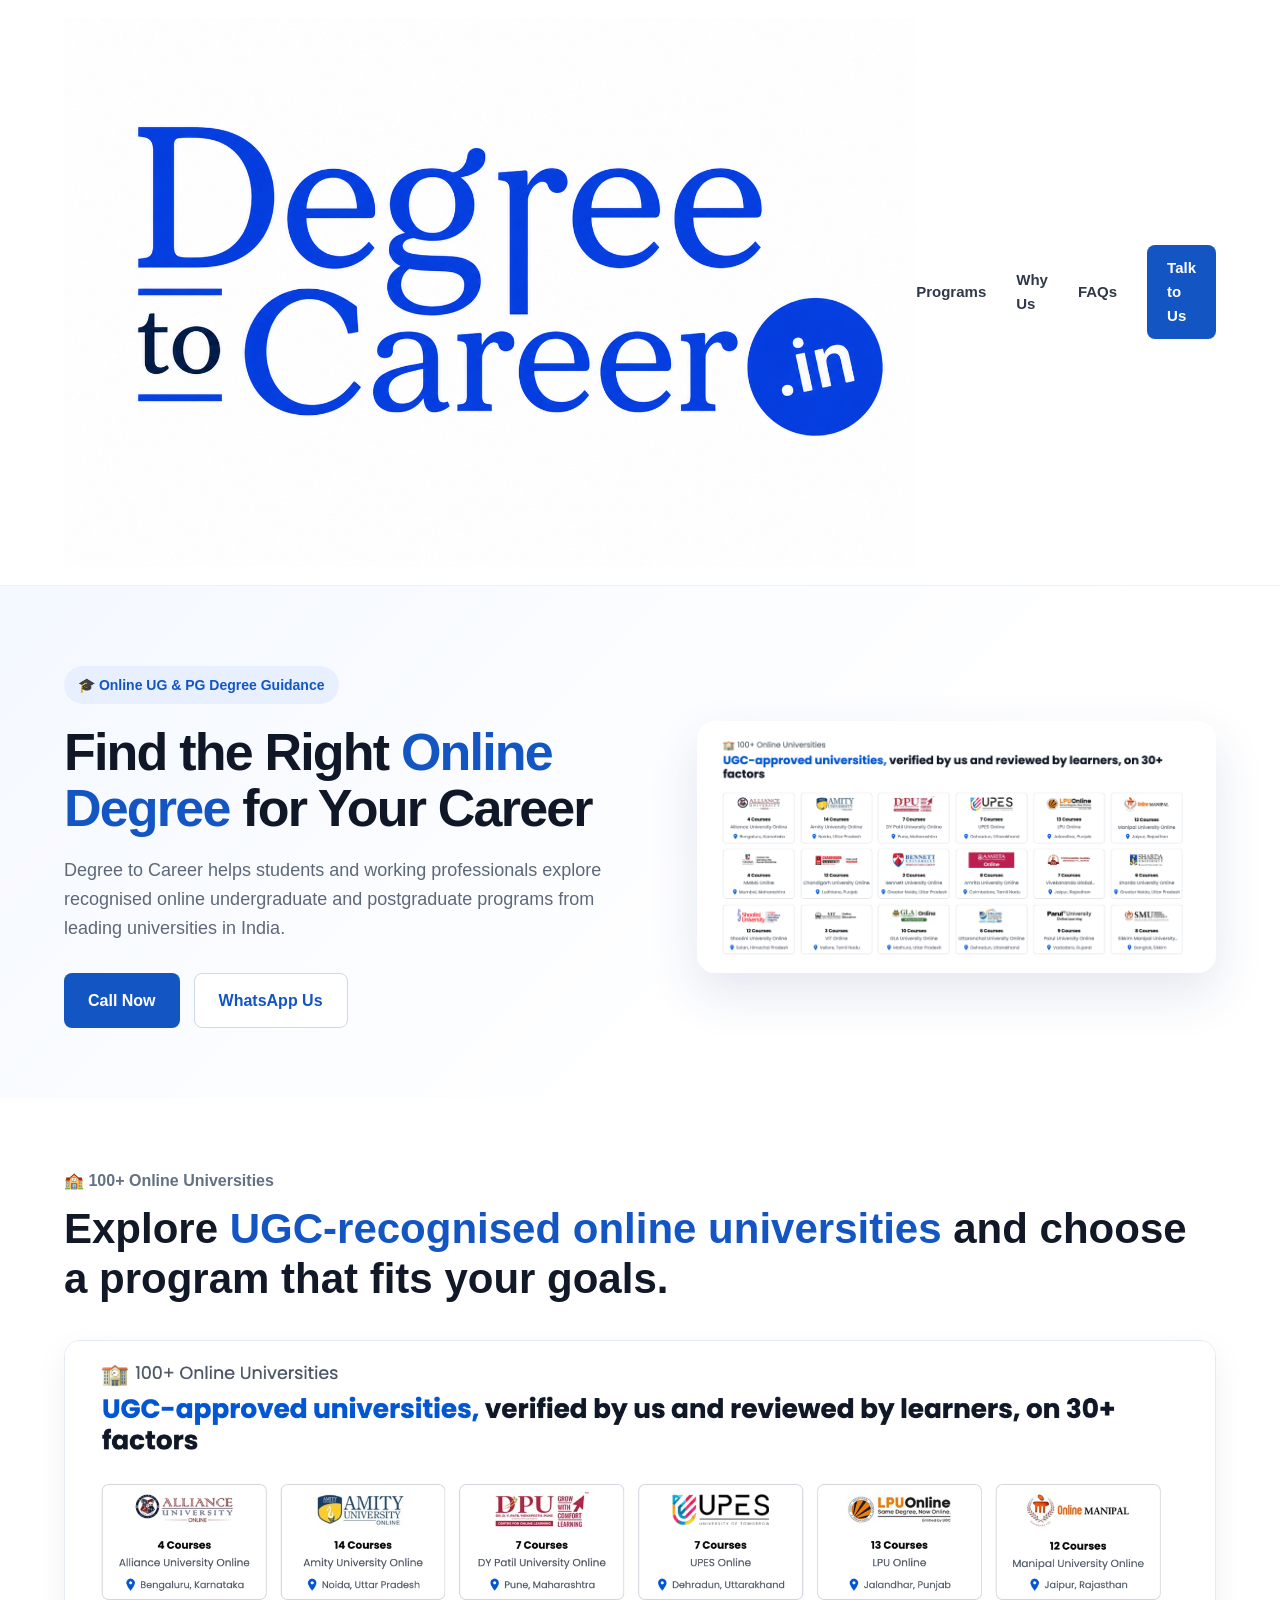
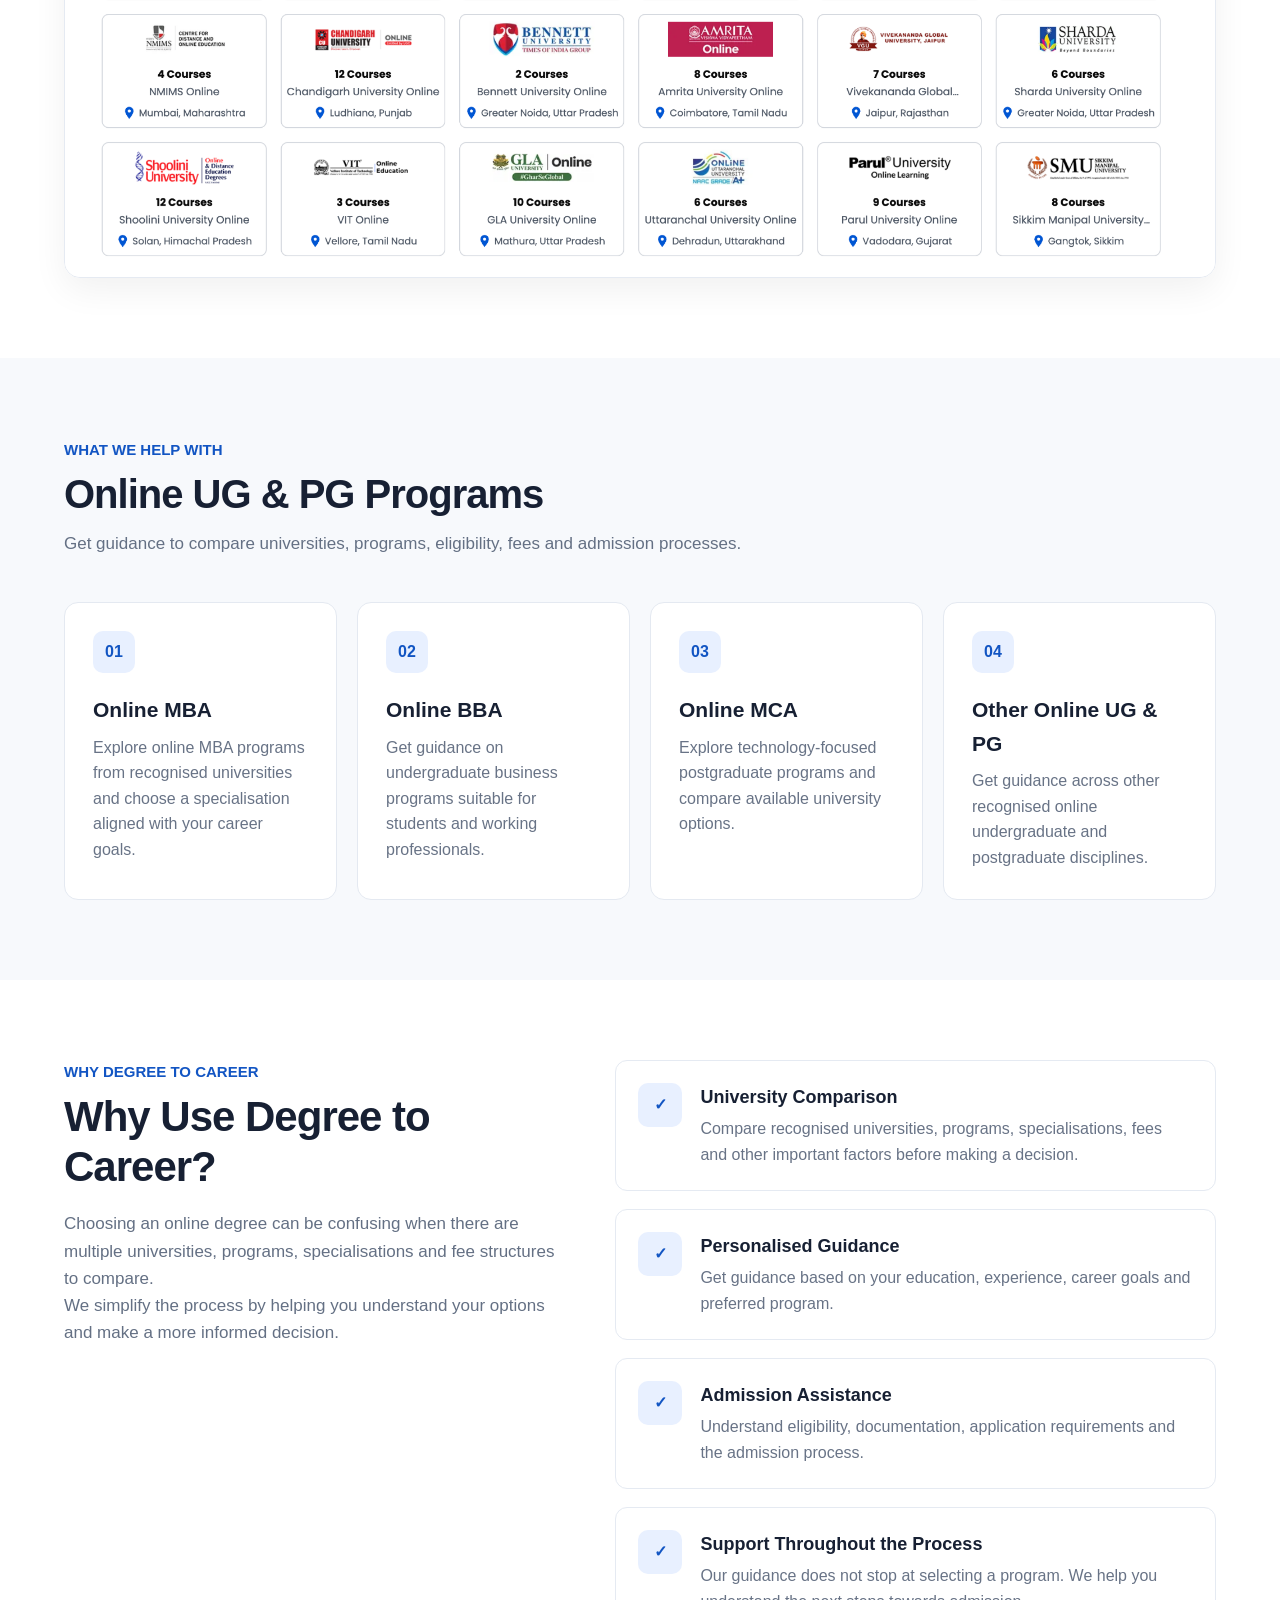
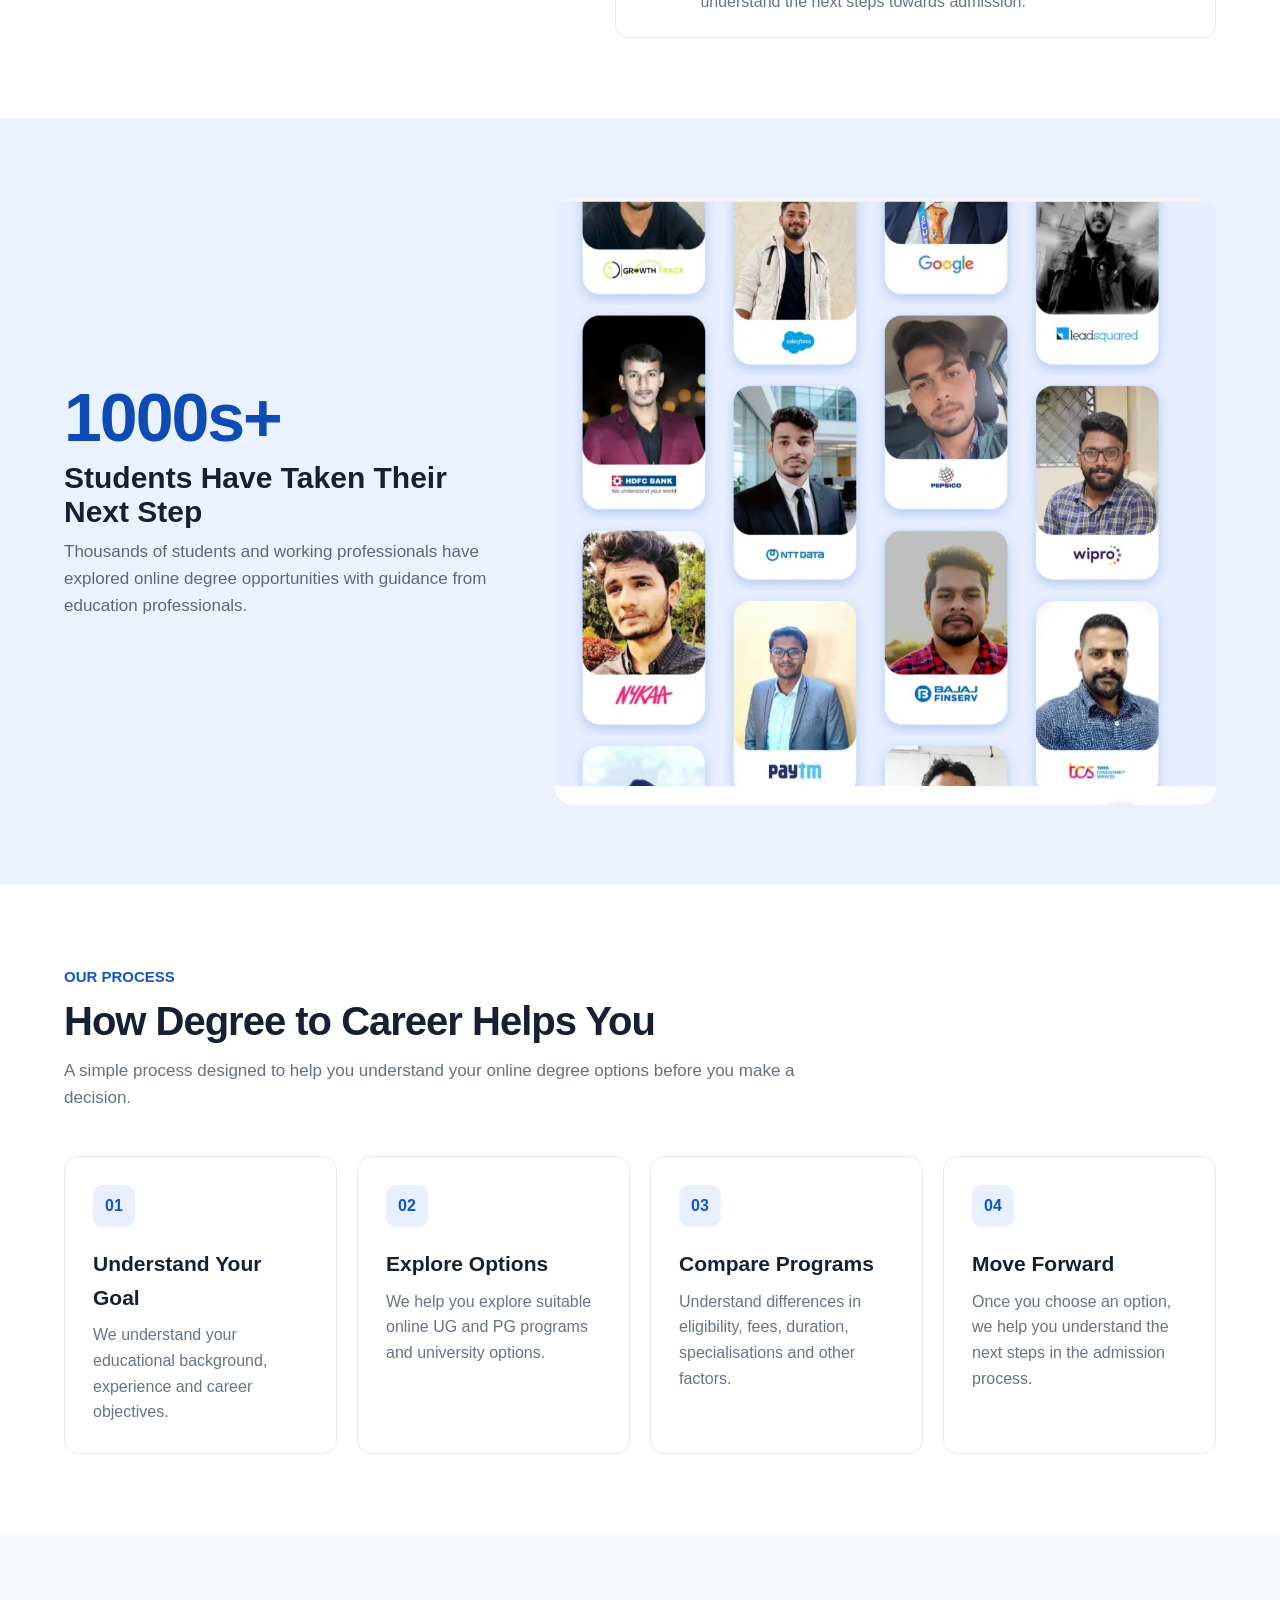
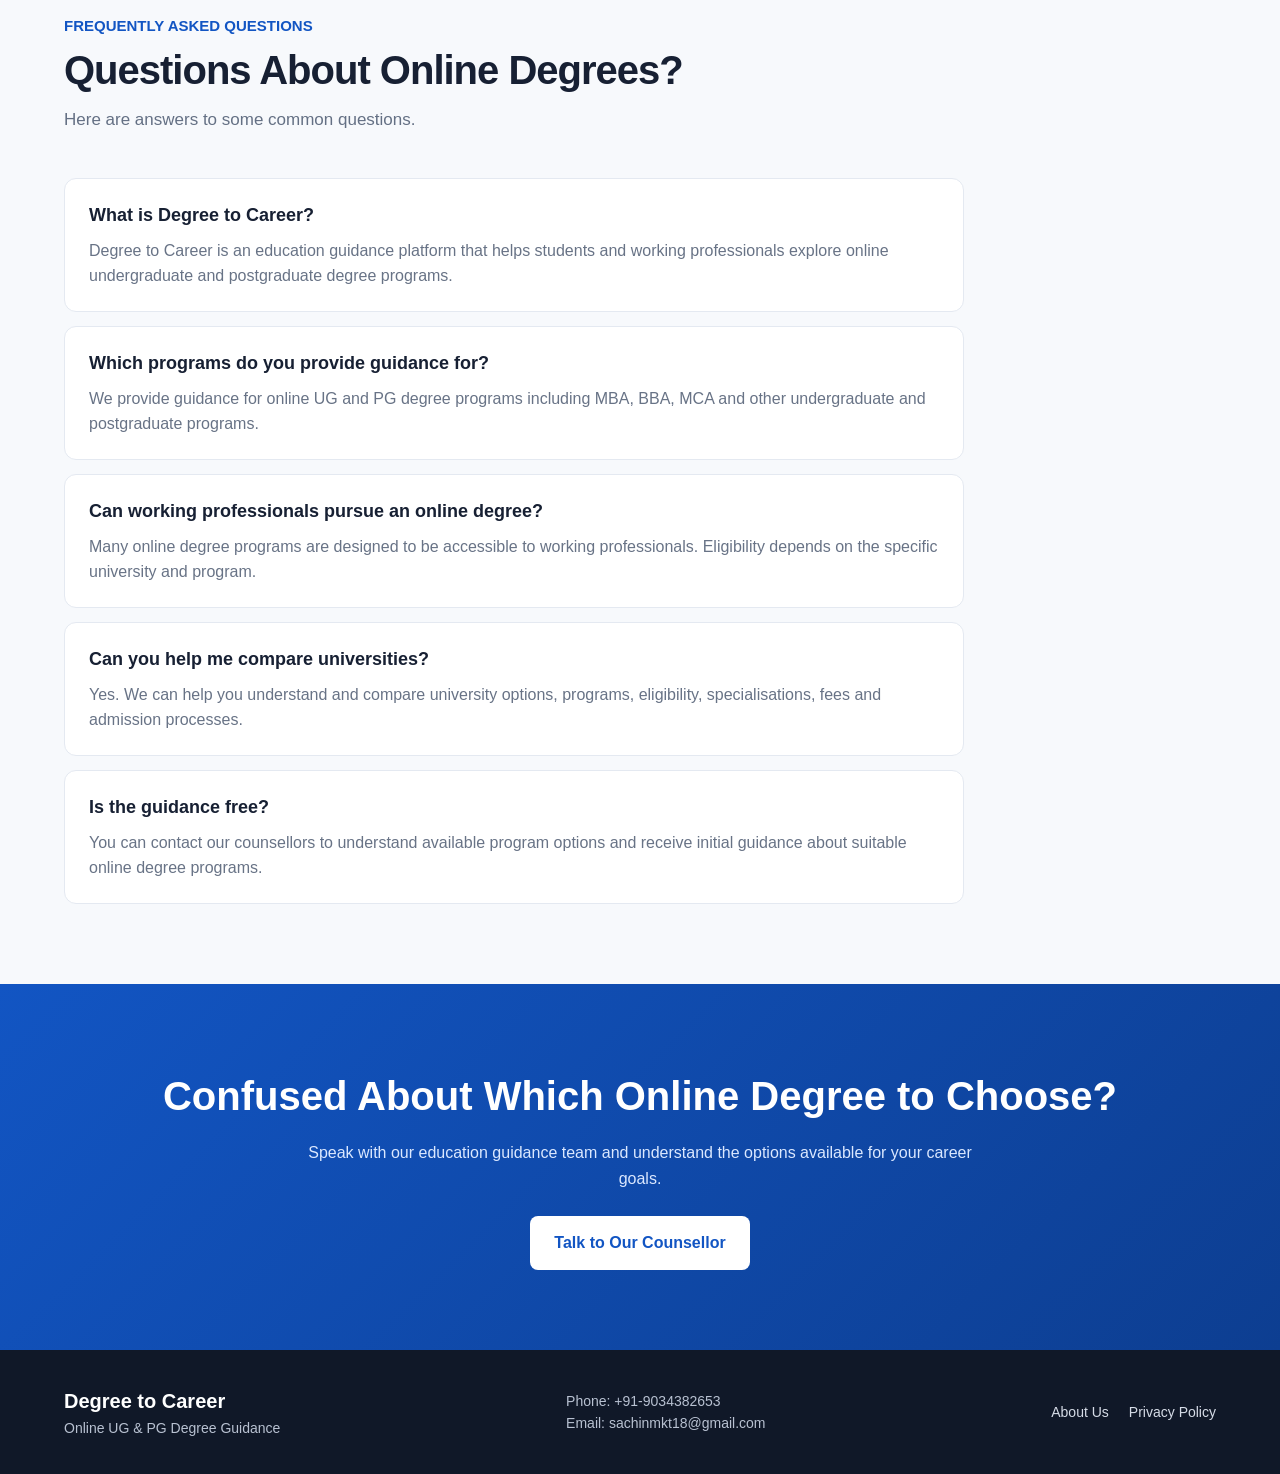
==== commit e591e938: "Update index.html" ====
--- a/index.html
+++ b/index.html
@@ -1,6 +1,7 @@
 <!DOCTYPE html>
 <html lang="en">
 <head>
+  <link rel="icon" type="image/png" href="assets/logo.png">
   <meta charset="UTF-8">
   <meta name="viewport" content="width=device-width, initial-scale=1.0">
 
@@ -10,6 +11,7 @@
     content="Degree to Career helps students and working professionals choose recognised online UG and PG degree programs from leading universities in India.">
 
   <link rel="stylesheet" href="css/style.css">
+  <link rel="icon" type="image/png" href="assets/logo.png">
 </head>
 
 <body>
@@ -20,8 +22,8 @@
     <div class="nav-container">
 
       <a href="index.html" class="logo">
-        Degree <span>to Career</span>
-      </a>
+    <img src="assets/logo.png" alt="Degree to Career">
+</a>
 
       <nav class="nav-links">
         <a href="#programs">Programs</a>
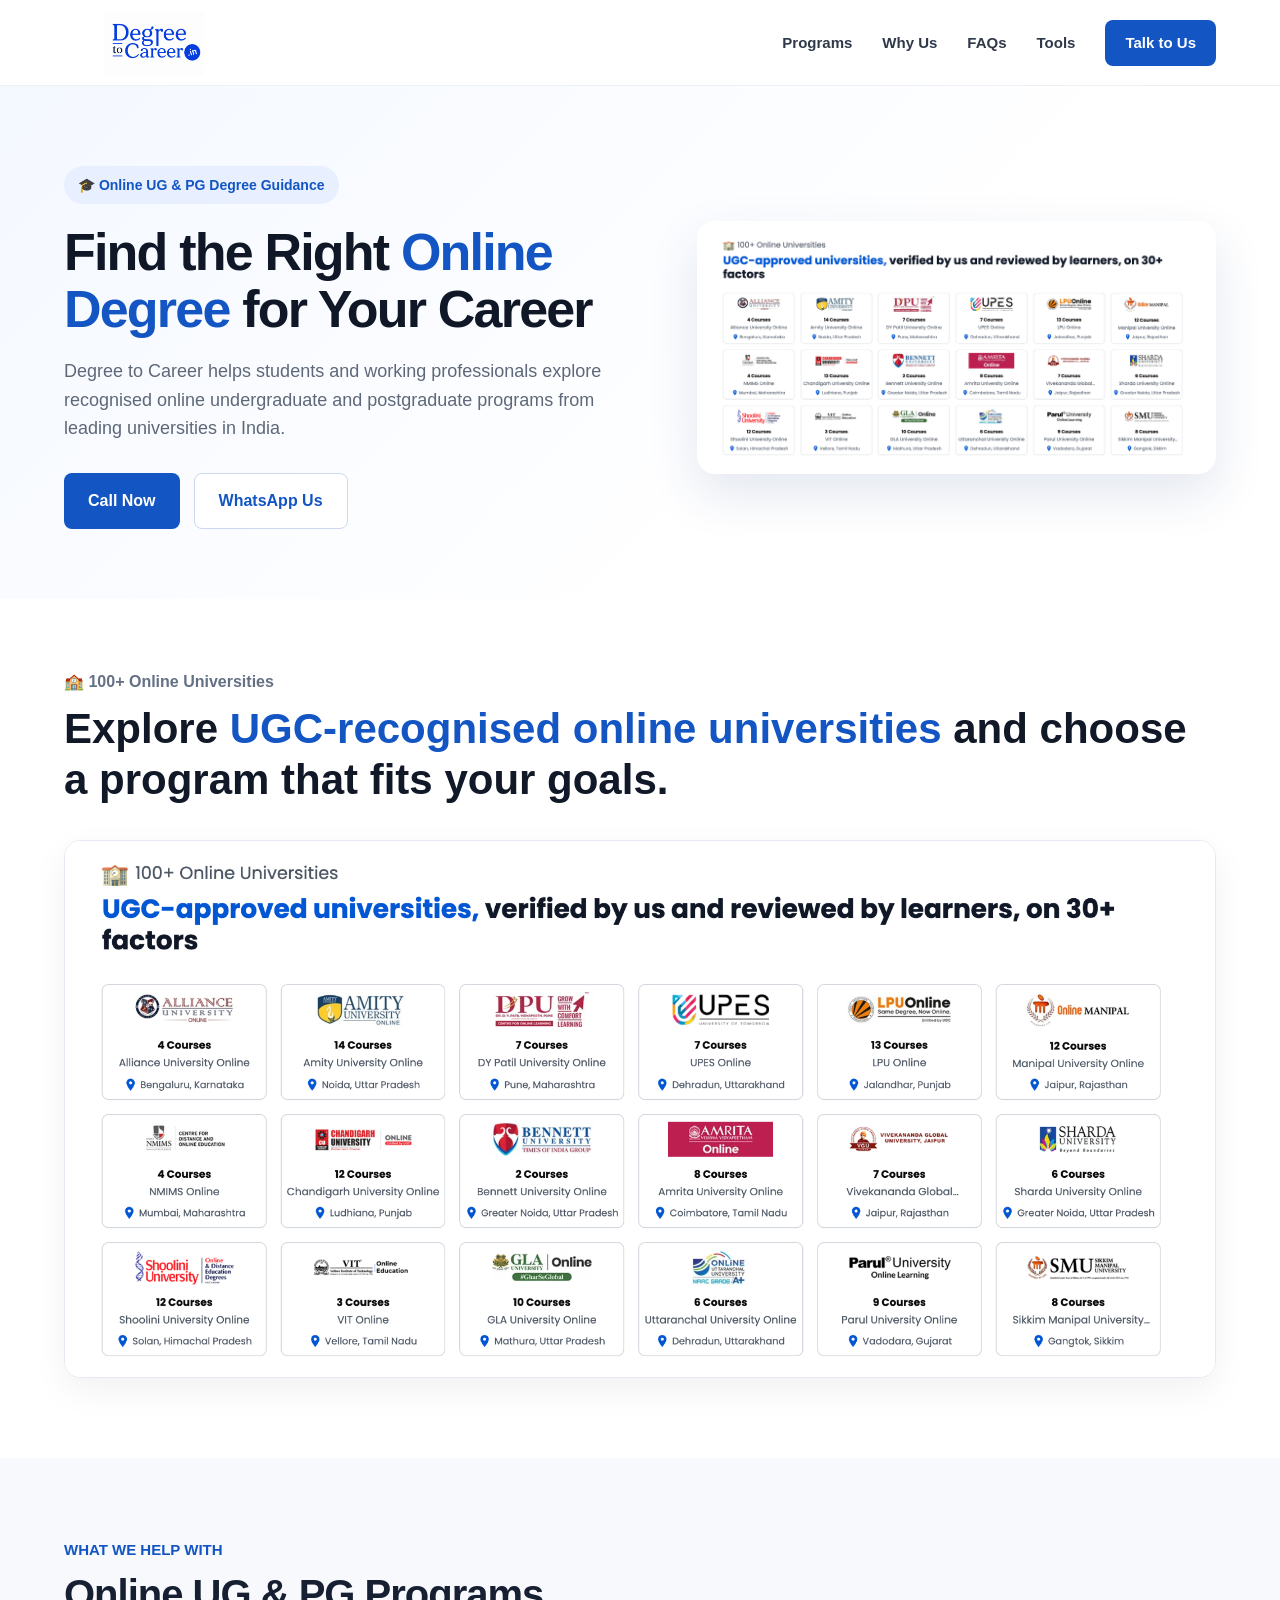
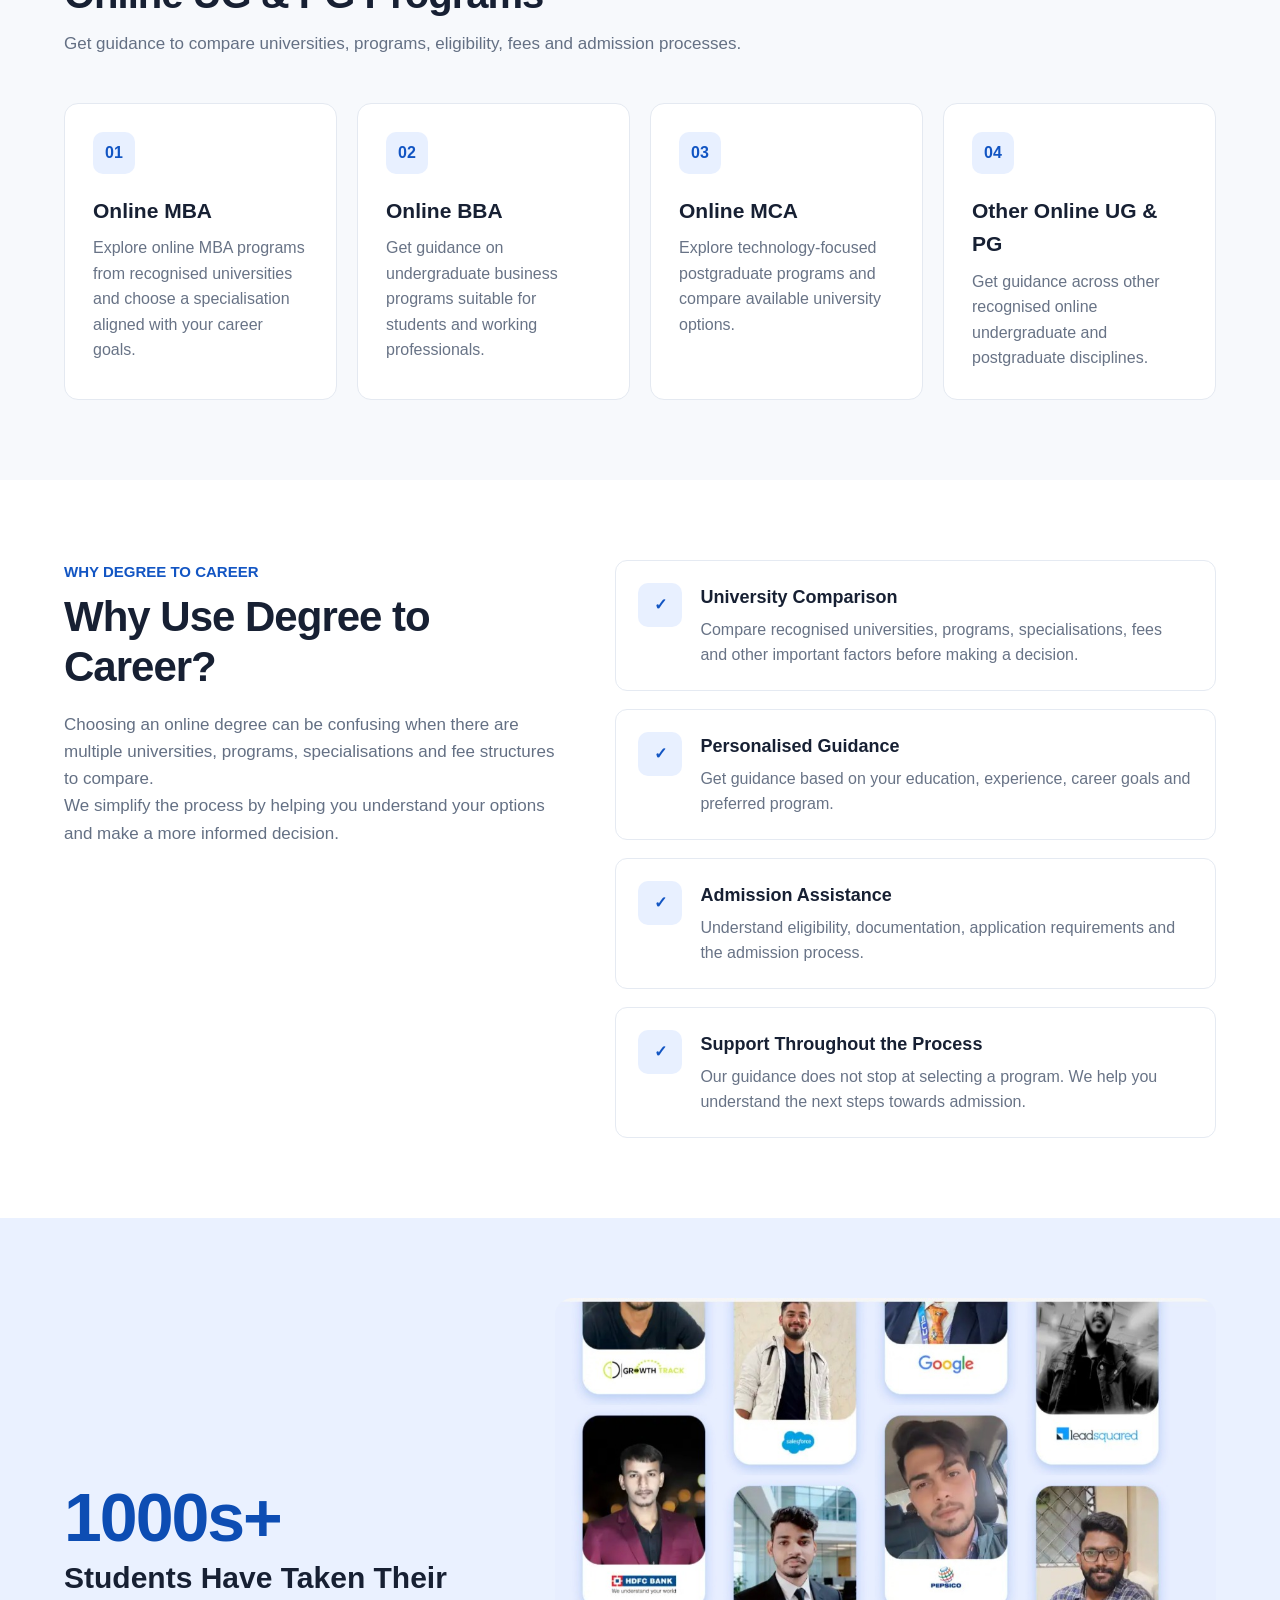
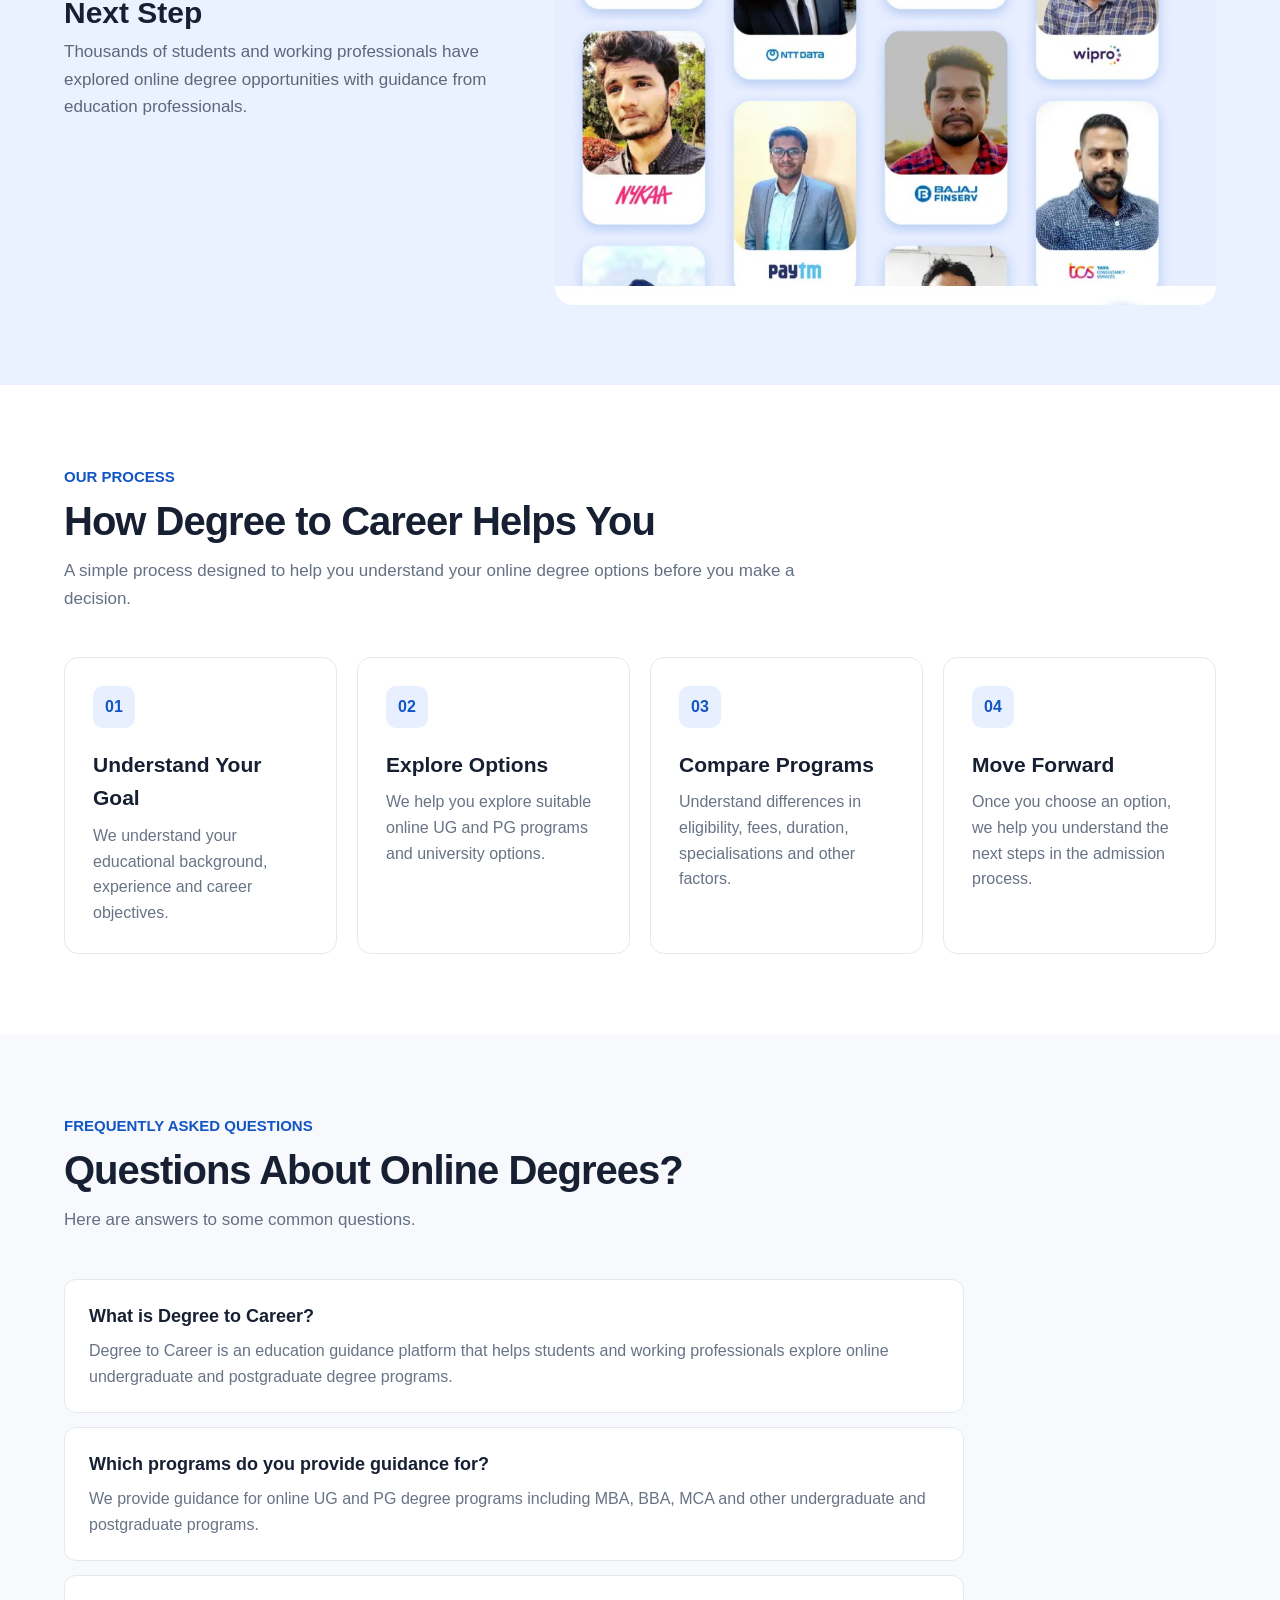
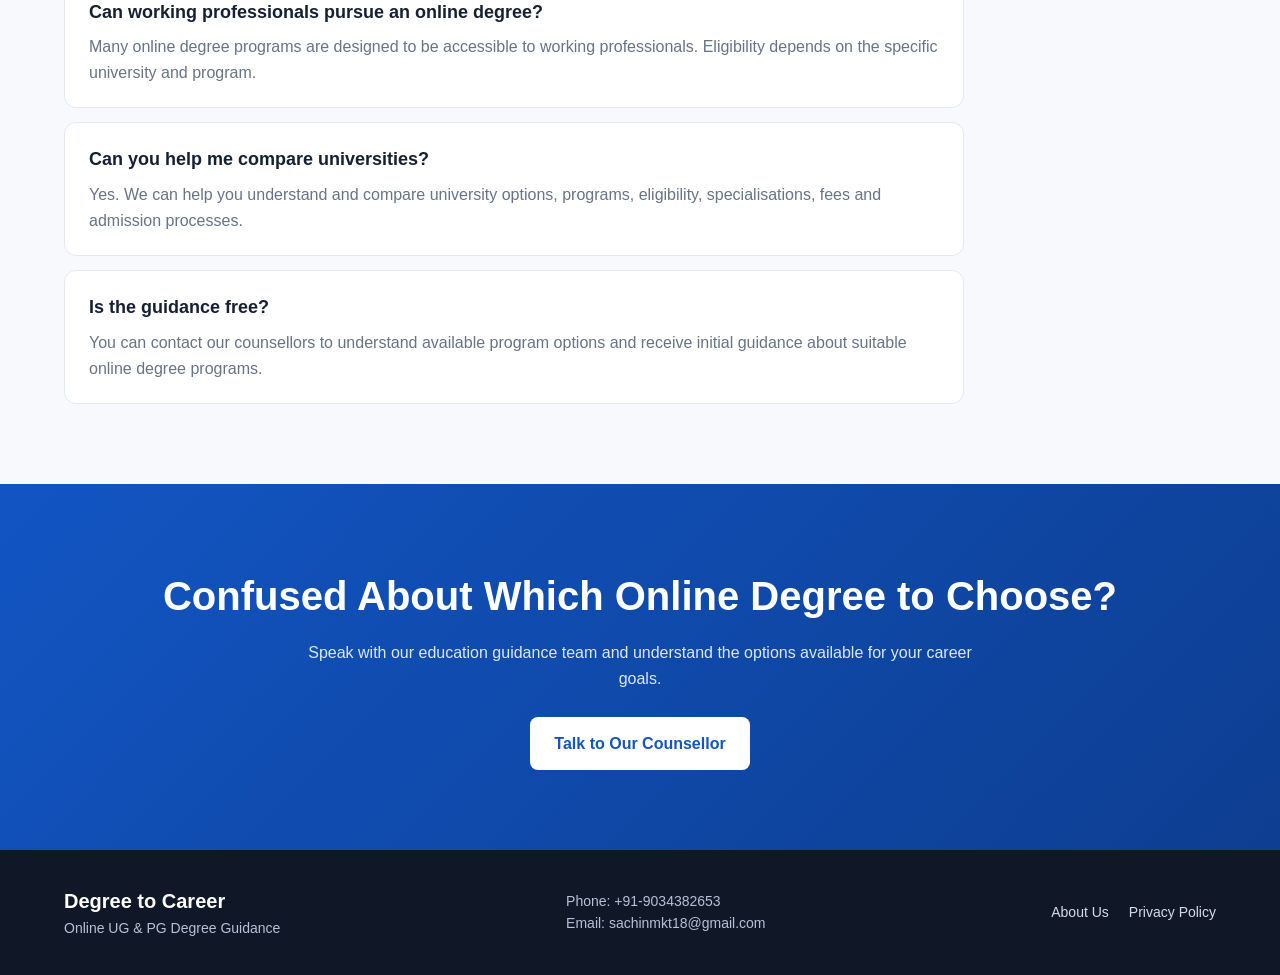
==== commit 2baa5f18: "Add Tools button to homepage" ====
--- a/index.html
+++ b/index.html
@@ -25,17 +25,18 @@
     <img src="assets/logo.png" alt="Degree to Career">
 </a>
 
-      <nav class="nav-links">
-        <a href="#programs">Programs</a>
-        <a href="#why-us">Why Us</a>
-        <a href="#faq">FAQs</a>
-
-        <a
-          href="tel:+919034382653"
-          class="nav-cta">
-          Talk to Us
-        </a>
-      </nav>
+     <nav class="nav-links">
+    <a href="#programs">Programs</a>
+    <a href="#why-us">Why Us</a>
+    <a href="#faq">FAQs</a>
+    <a href="tool.html">Tools</a>
+
+    <a
+        href="tel:+919034382653"
+        class="nav-cta">
+        Talk to Us
+    </a>
+</nav>
 
     </div>
   </header>
--- a/css/style.css
+++ b/css/style.css
@@ -562,3 +562,65 @@
     font-size: 48px;
   }
 }
+.logo {
+    display: flex;
+    align-items: center;
+}
+
+.logo img {
+    width: 170px;
+    height: auto;
+    display: block;
+}
+/* ===== LOGO FIX ===== */
+
+.site-header {
+    height: 86px;
+    padding: 0;
+}
+
+.nav-container {
+    height: 86px;
+    display: flex;
+    align-items: center;
+    justify-content: space-between;
+}
+
+.logo {
+    display: flex;
+    align-items: center;
+    width: 190px;
+    height: 70px;
+    overflow: hidden;
+    text-decoration: none;
+}
+
+.logo img {
+    display: block;
+    width: 180px !important;
+    height: auto !important;
+    max-width: 180px !important;
+    max-height: 65px !important;
+    object-fit: contain;
+}
+
+.logo span {
+    display: none;
+}
+/* LOGO SIZE FIX */
+.site-header .logo {
+    display: flex;
+    align-items: center;
+    width: 190px;
+    height: 70px;
+    overflow: hidden;
+}
+
+.site-header .logo img {
+    display: block;
+    width: 180px !important;
+    height: 65px !important;
+    max-width: 180px !important;
+    max-height: 65px !important;
+    object-fit: contain;
+}
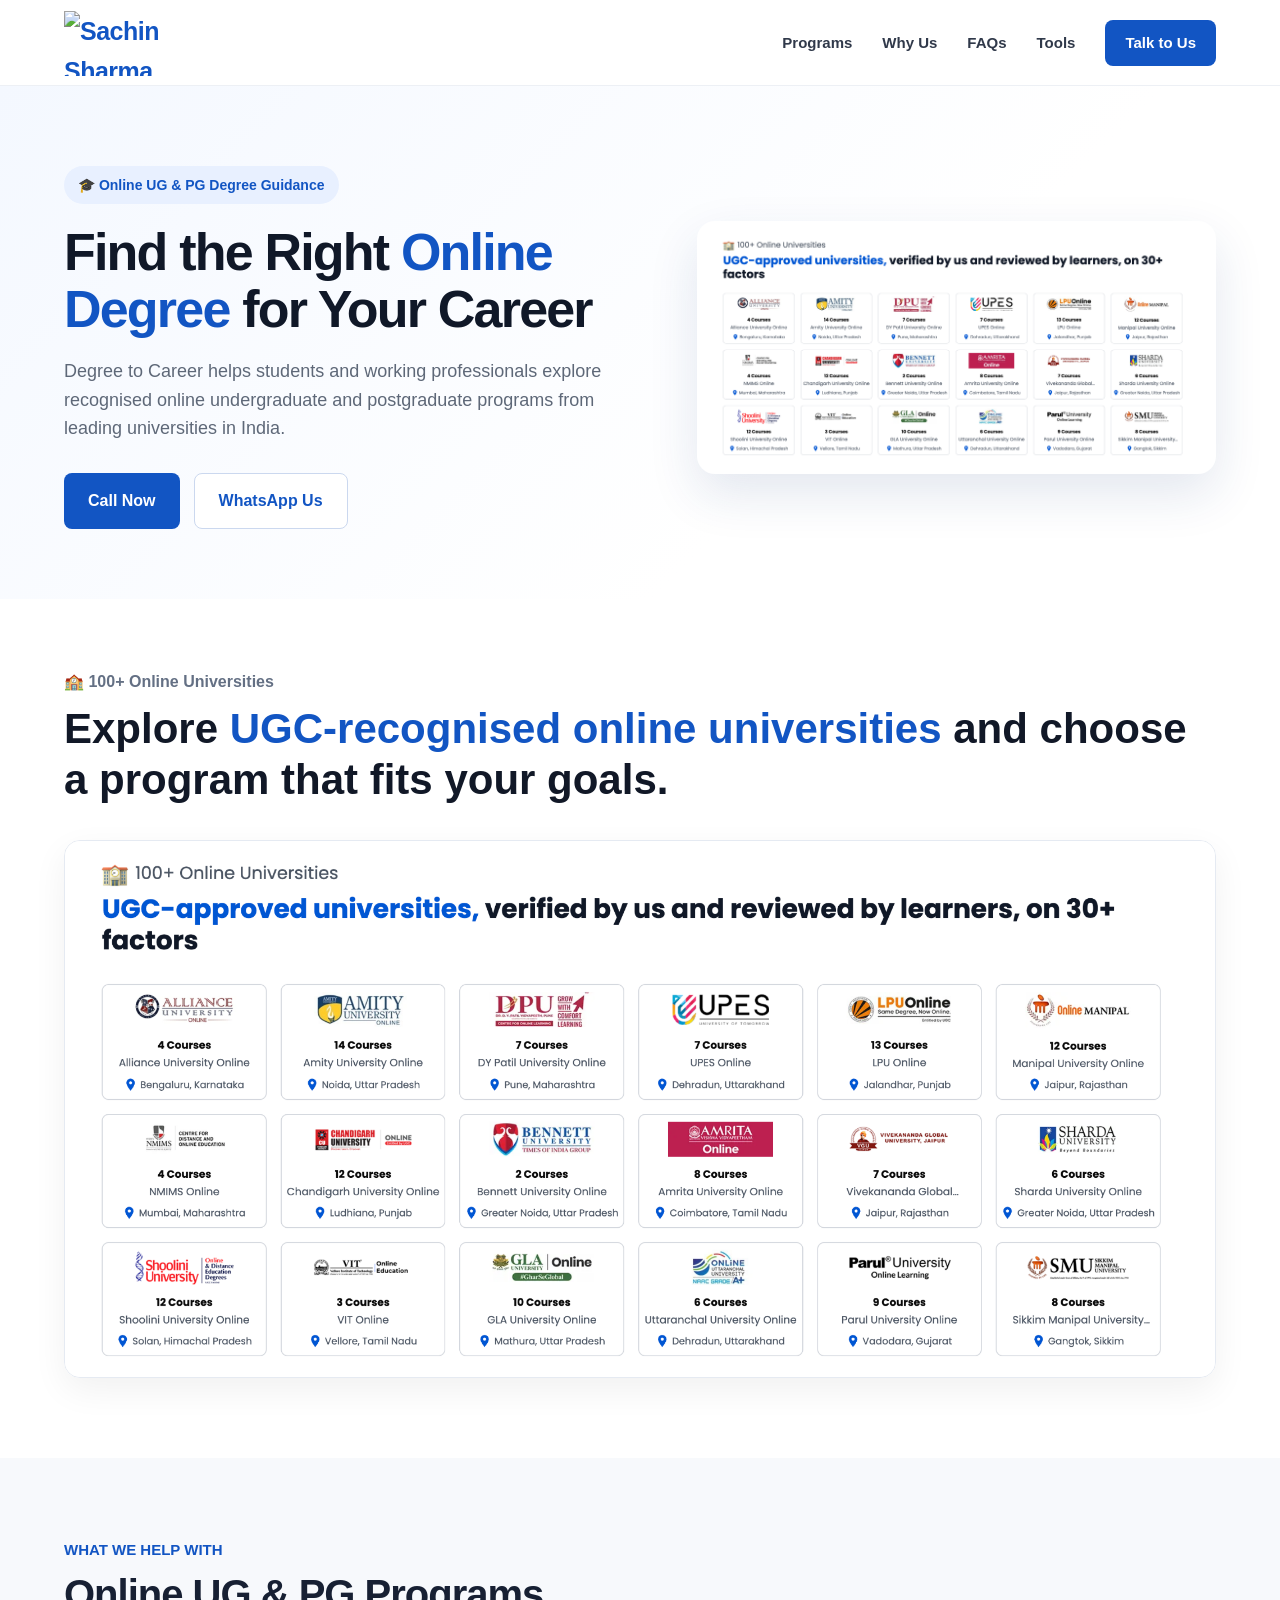
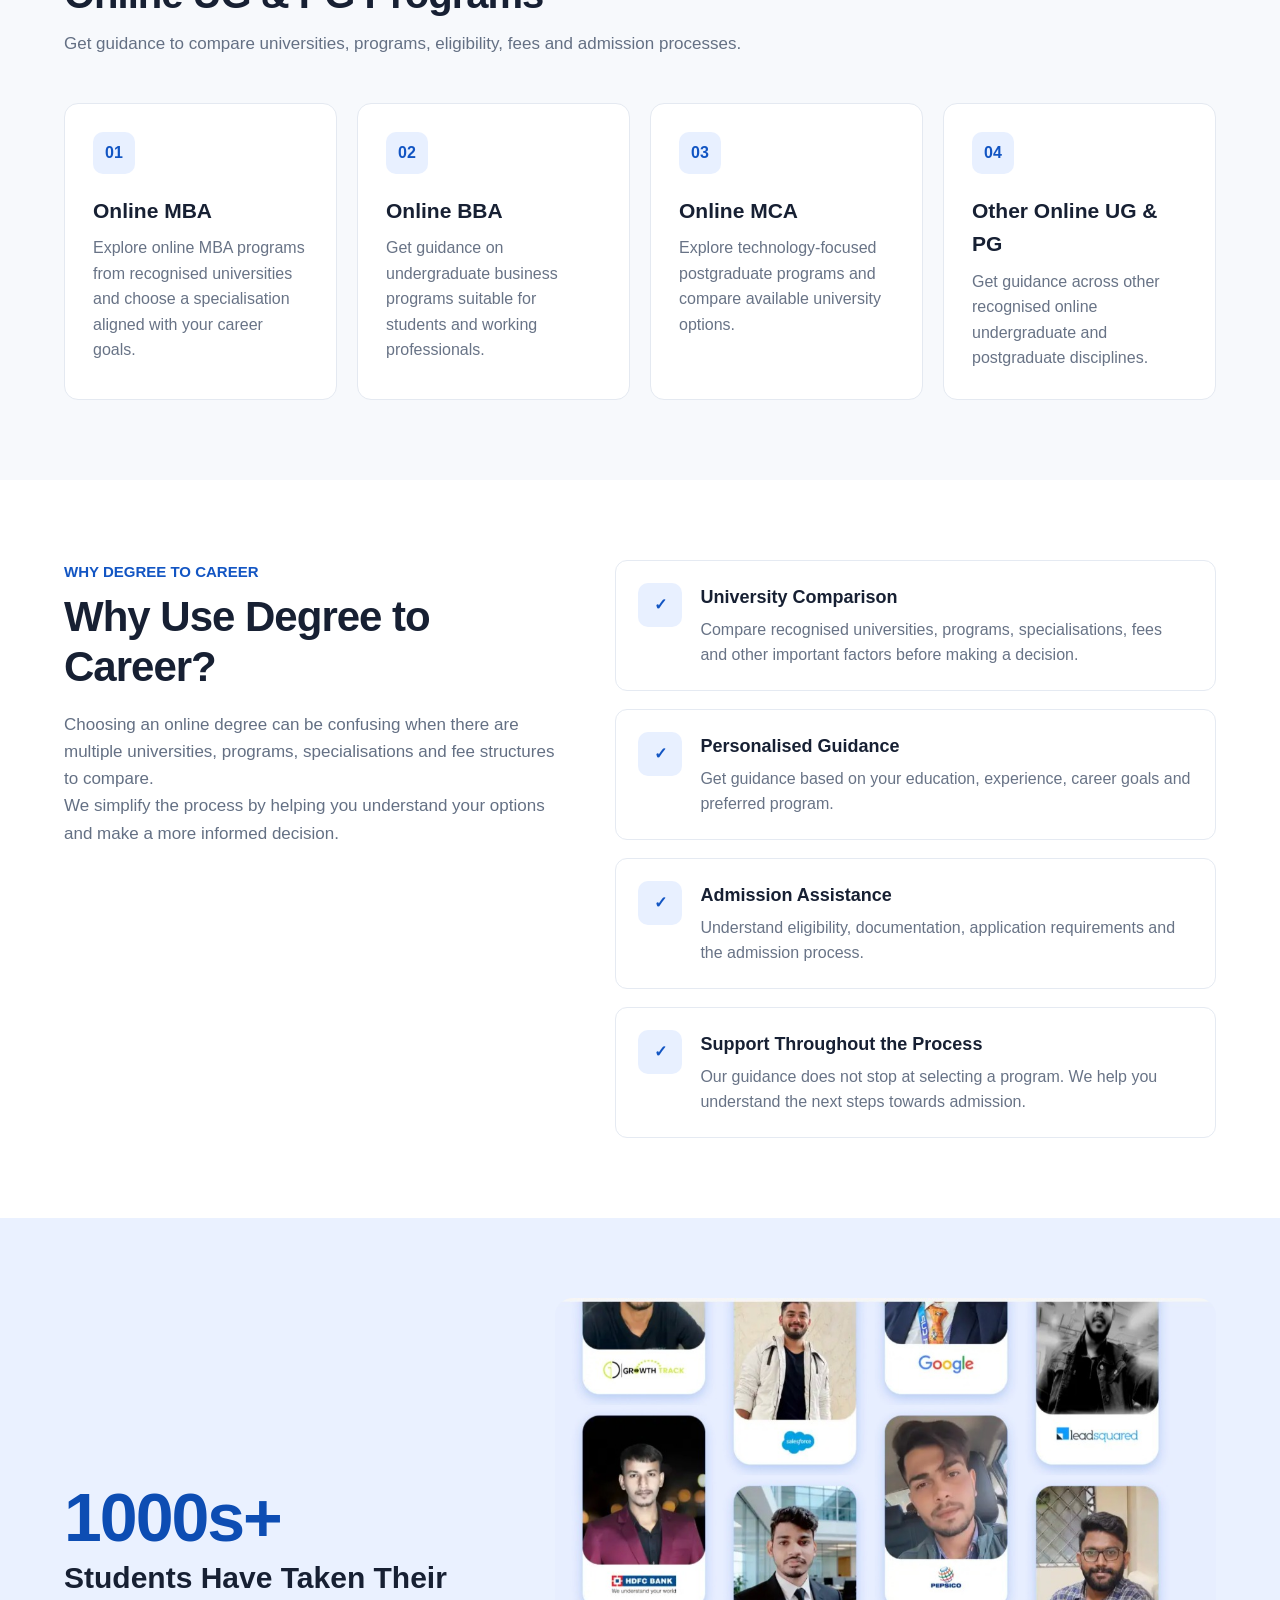
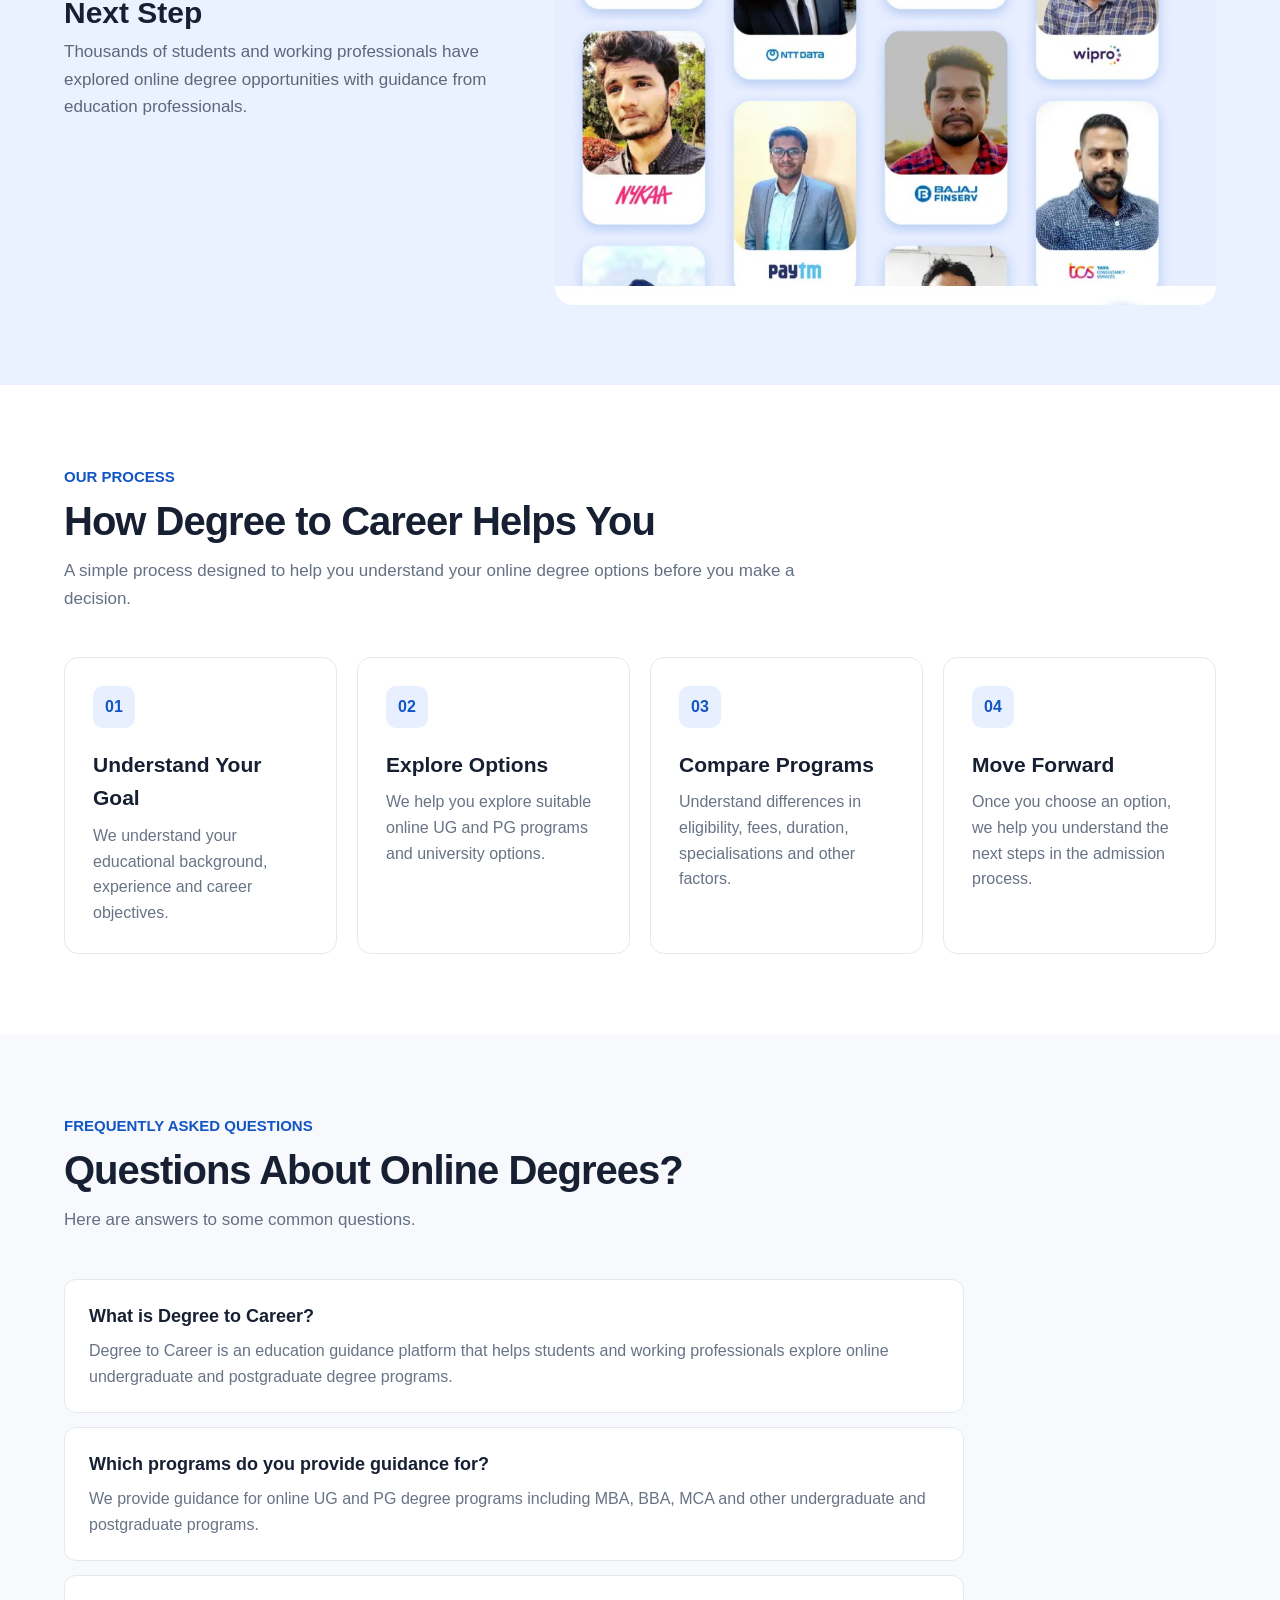
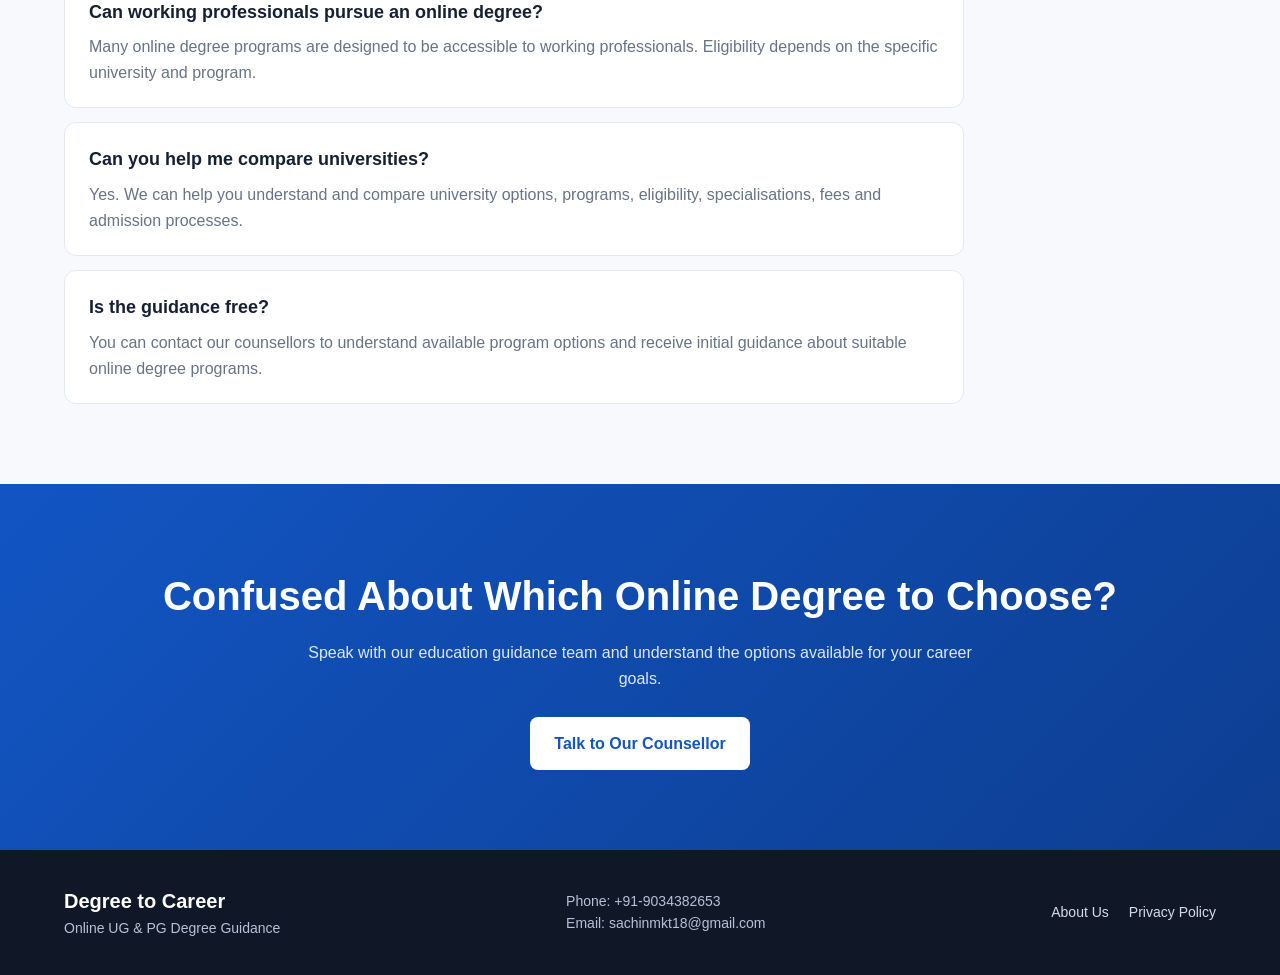
==== commit 79967c97: "Updated branding to Sachin Sharma." ====
--- a/index.html
+++ b/index.html
@@ -5,7 +5,7 @@
   <meta charset="UTF-8">
   <meta name="viewport" content="width=device-width, initial-scale=1.0">
 
-  <title>Degree to Career | Online UG & PG Degree Guidance</title>
+ <title>Sachin Sharma | Education & Career Consultant</title>
 
   <meta name="description"
     content="Degree to Career helps students and working professionals choose recognised online UG and PG degree programs from leading universities in India.">
@@ -21,9 +21,11 @@
   <header class="site-header">
     <div class="nav-container">
 
-      <a href="index.html" class="logo">
-    <img src="assets/logo.png" alt="Degree to Career">
+    
+<a href="index.html" class="logo">
+    <img src="assets/sachin-sharma-logo.png" alt="Sachin Sharma">
 </a>
+
 
      <nav class="nav-links">
     <a href="#programs">Programs</a>
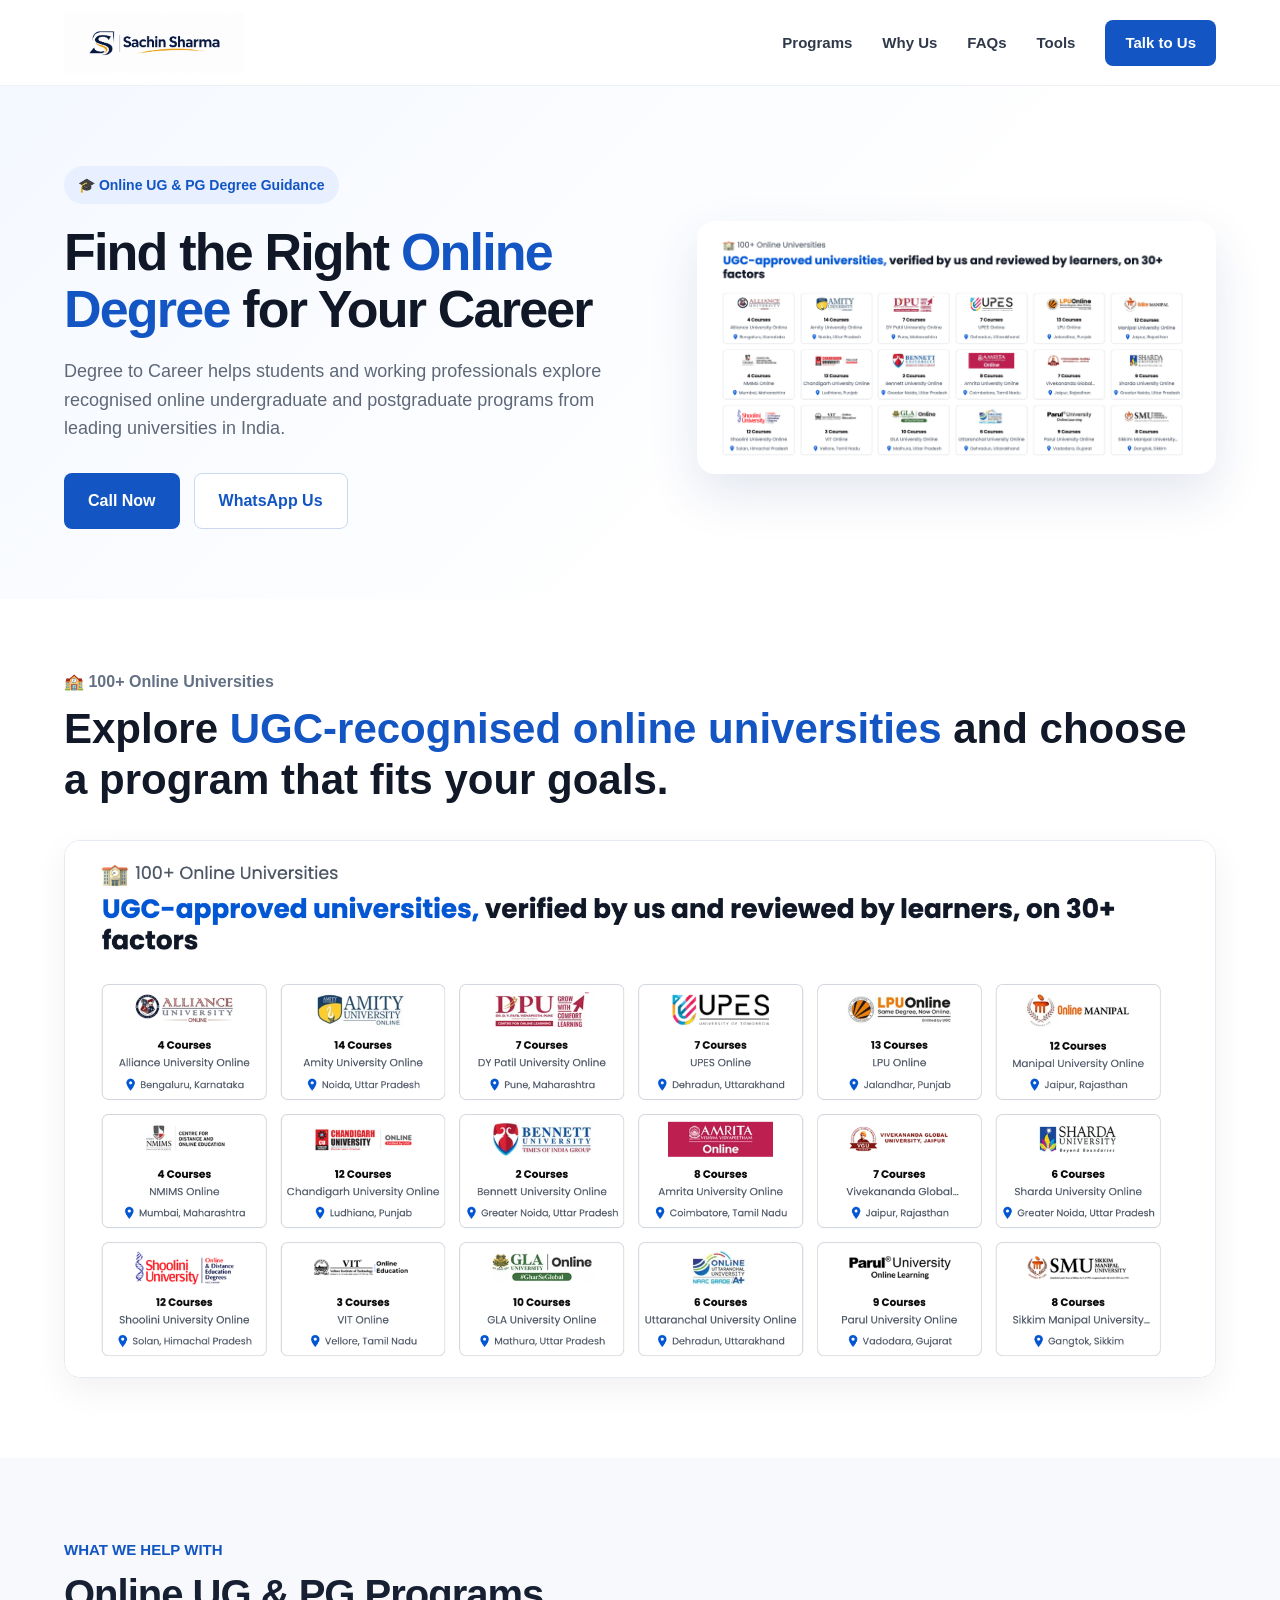
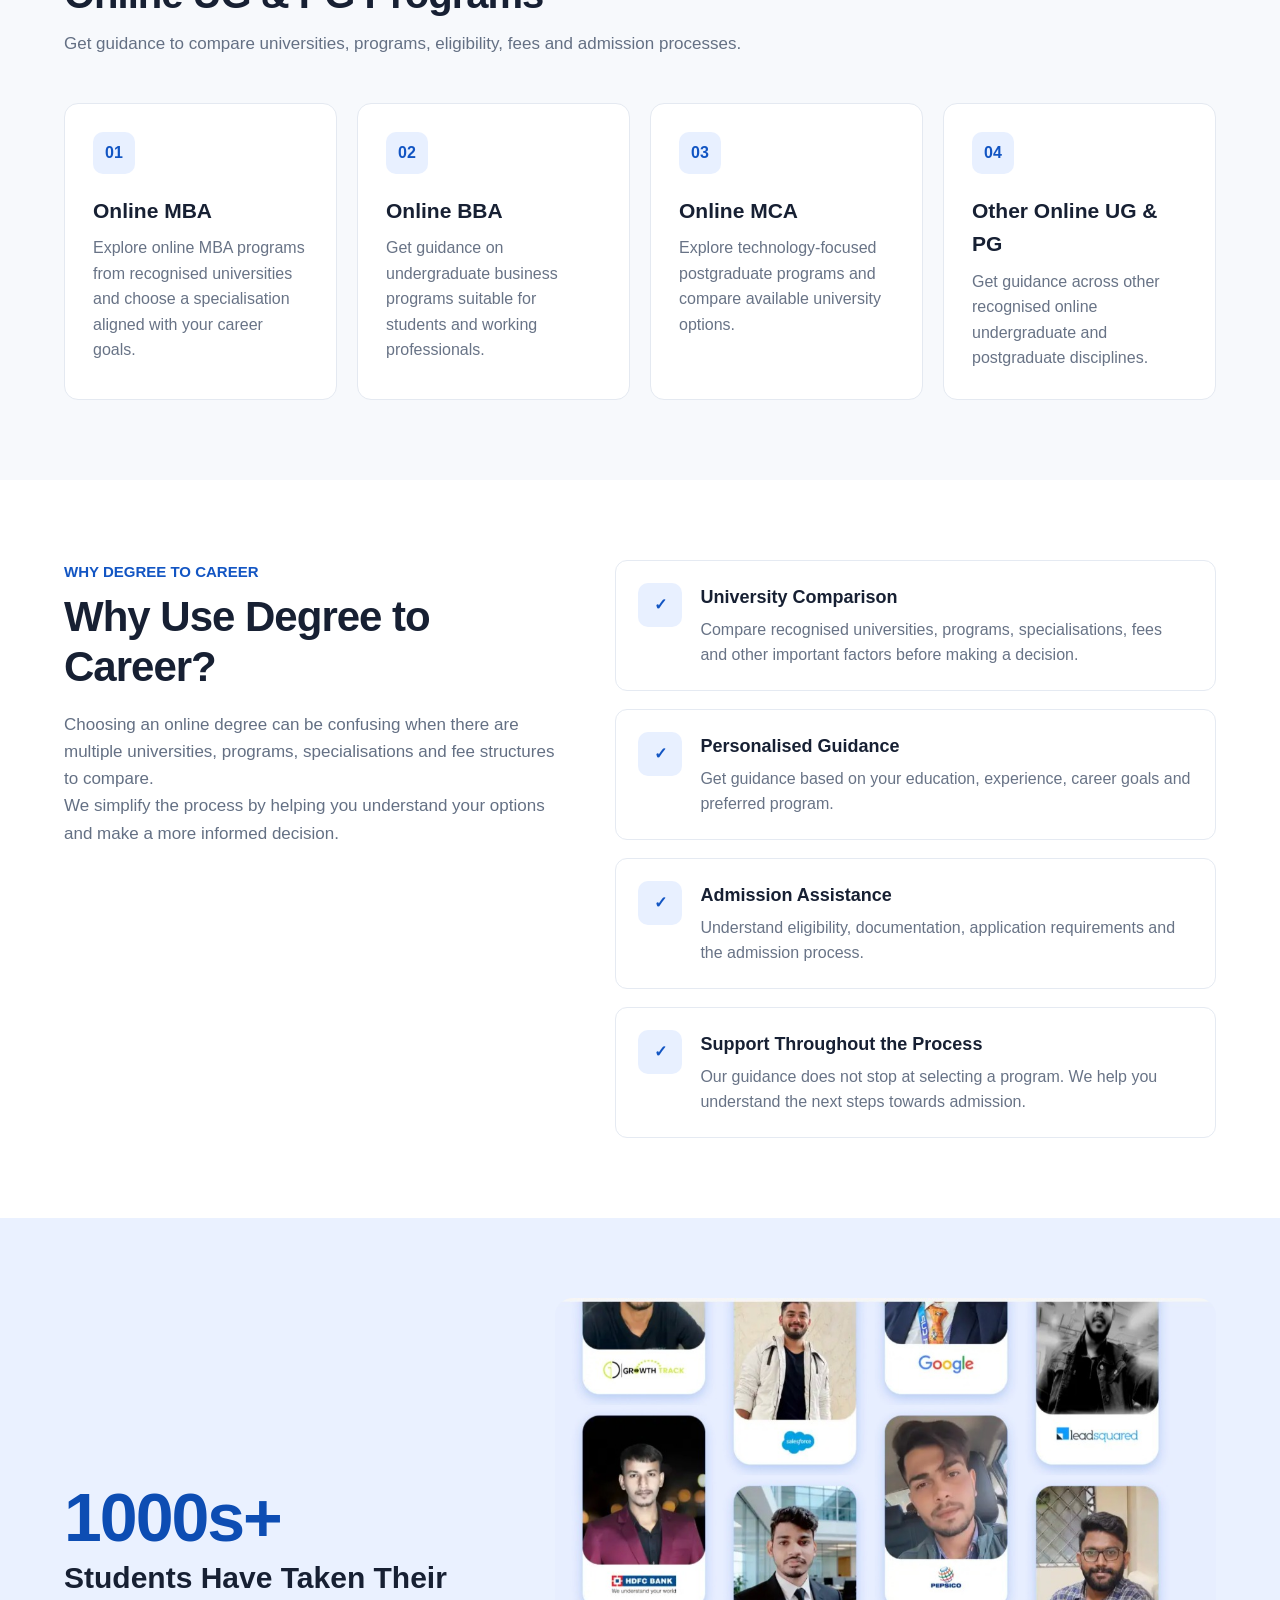
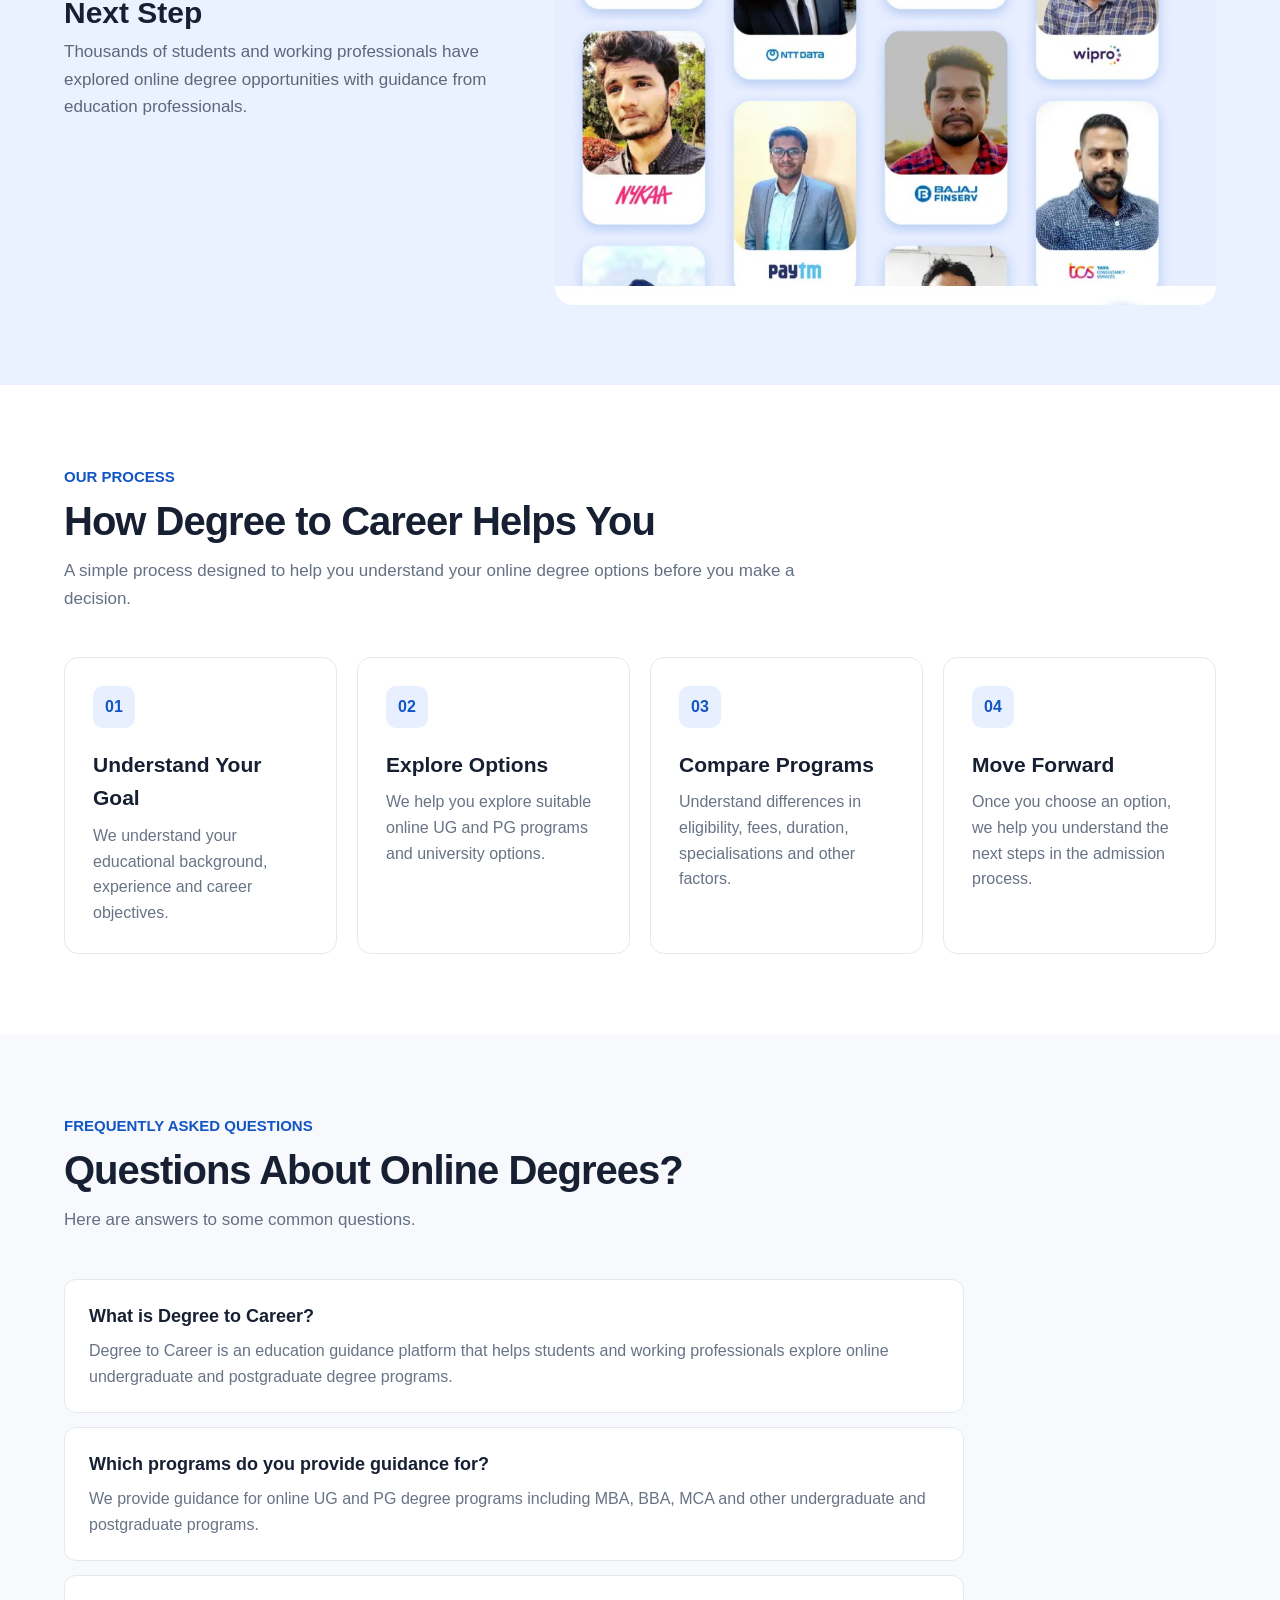
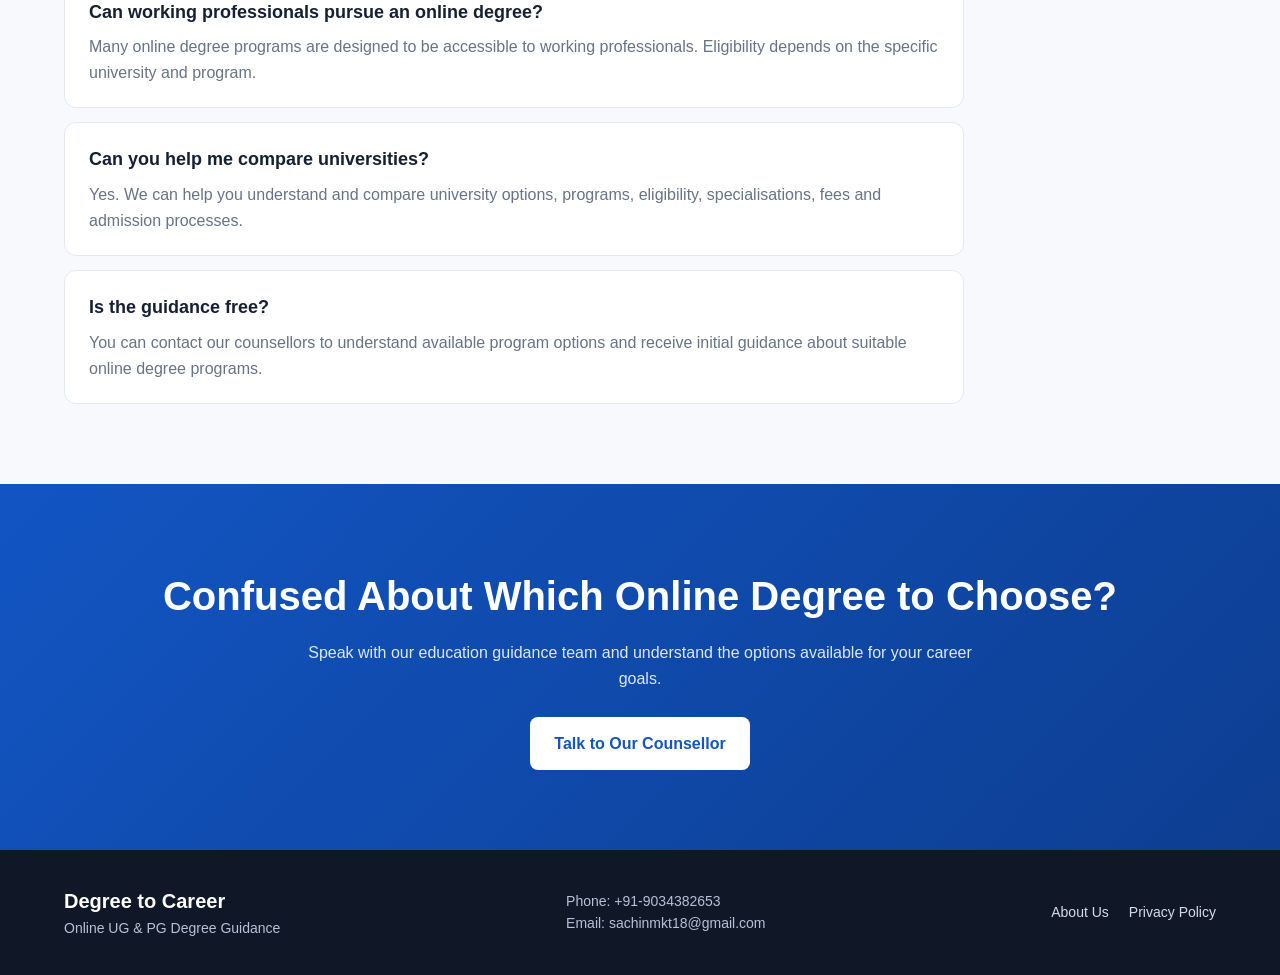
==== commit a2af912b: "Update index.html" ====
--- a/index.html
+++ b/index.html
@@ -23,7 +23,7 @@
 
     
 <a href="index.html" class="logo">
-    <img src="assets/sachin-sharma-logo.png" alt="Sachin Sharma">
+    <img src="sachin-sharma-logo.png" alt="Sachin Sharma">
 </a>
 
 
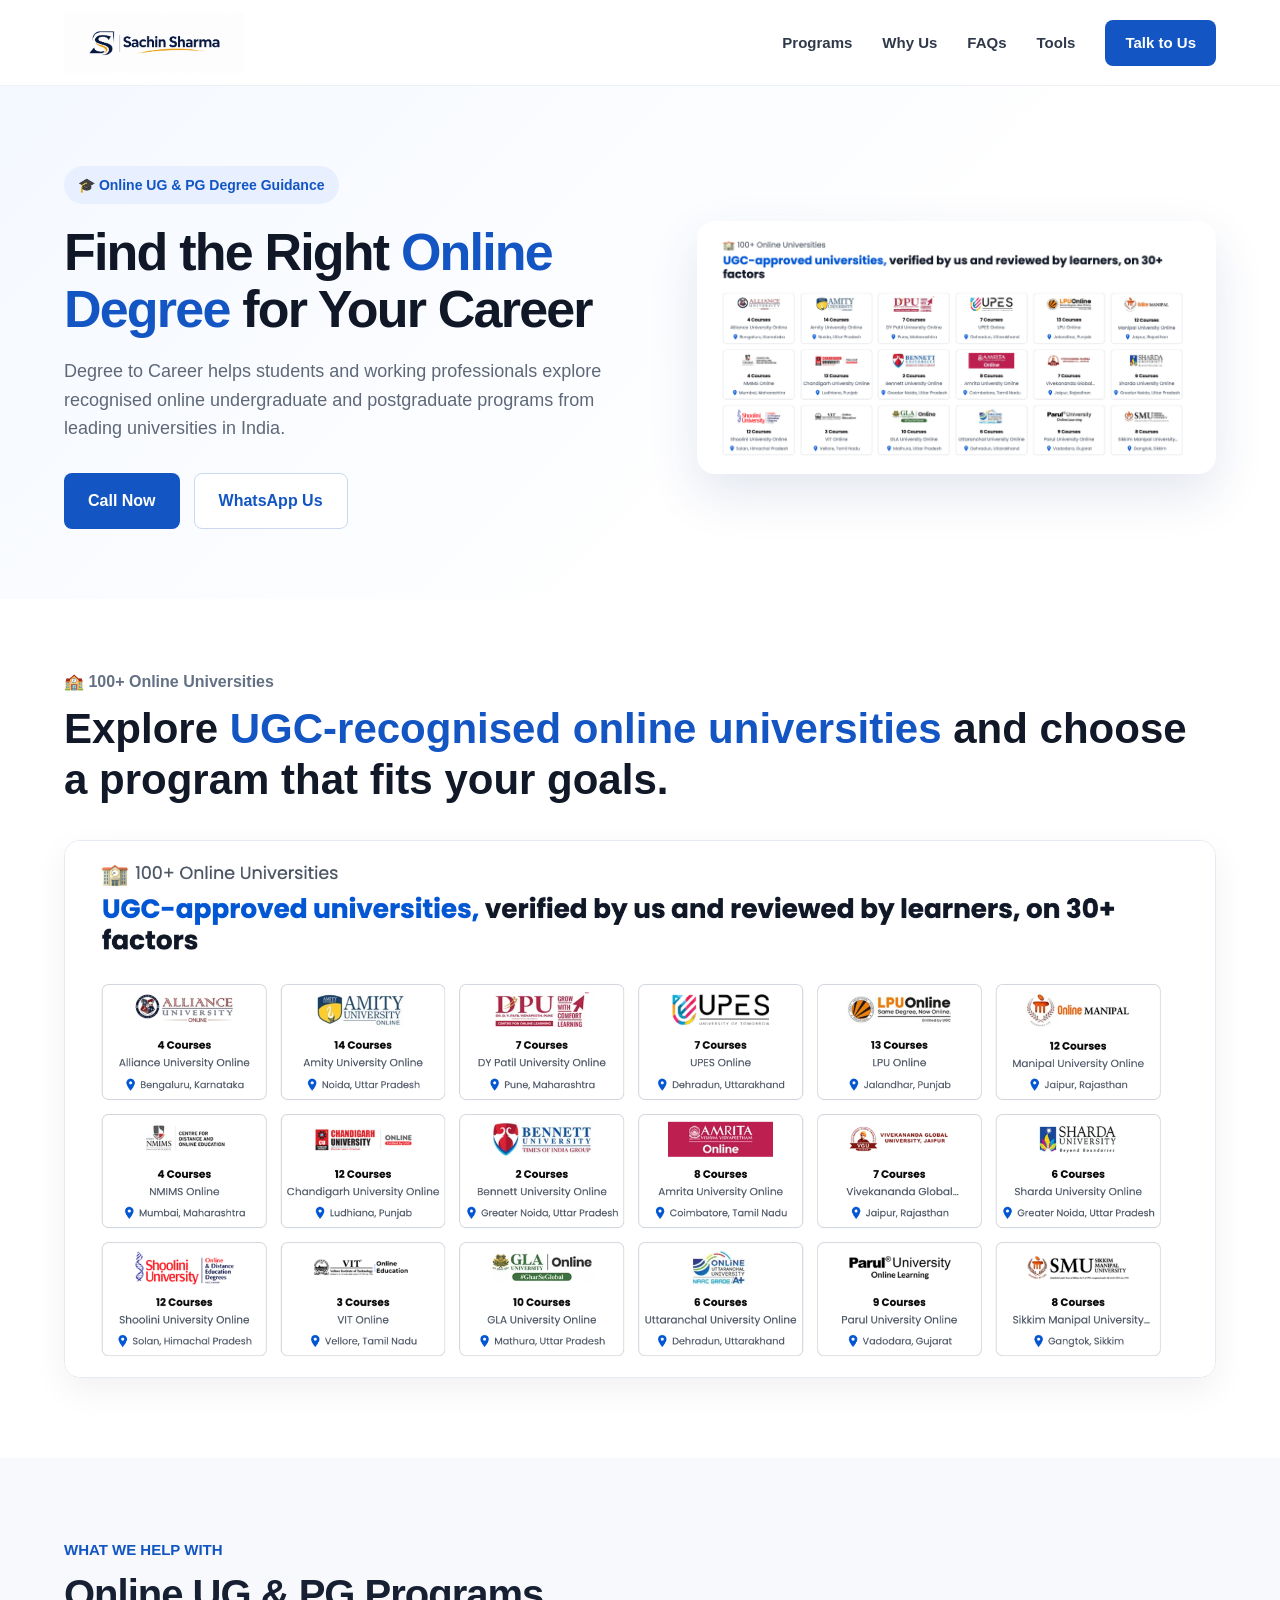
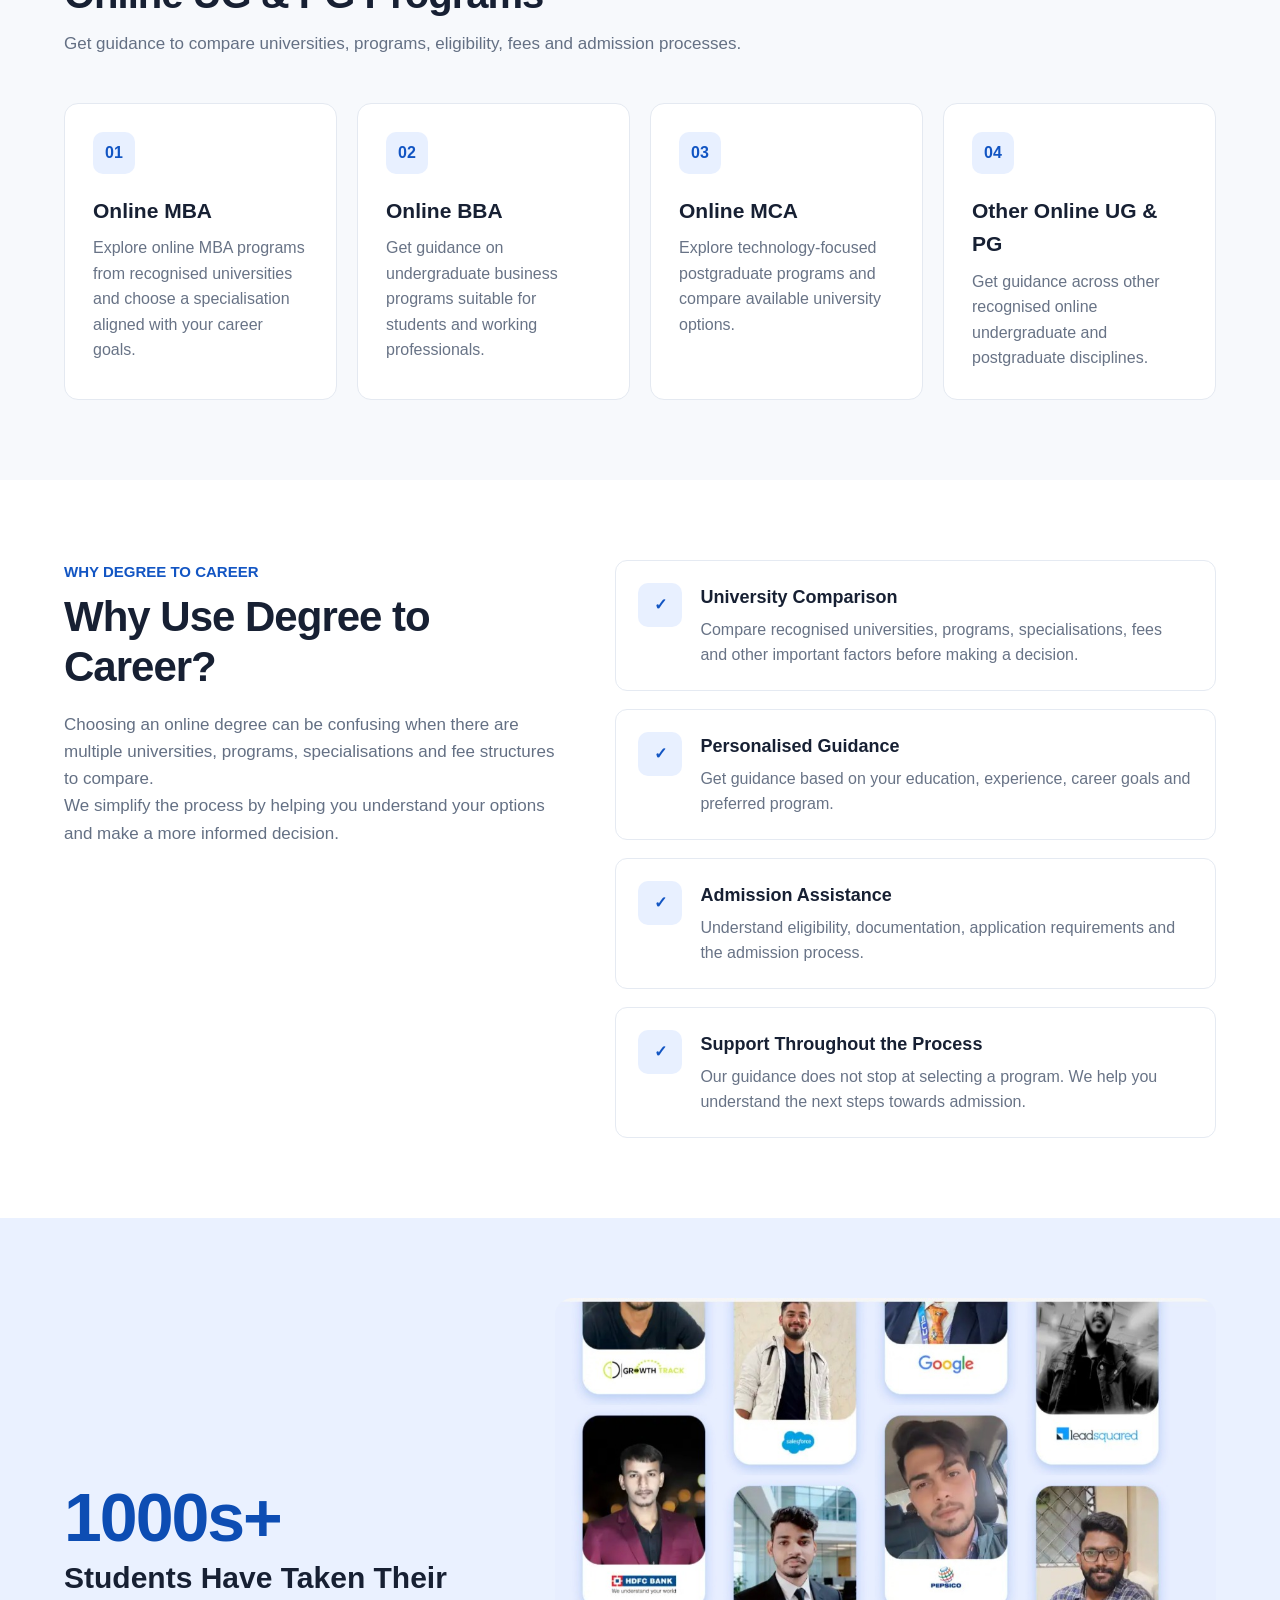
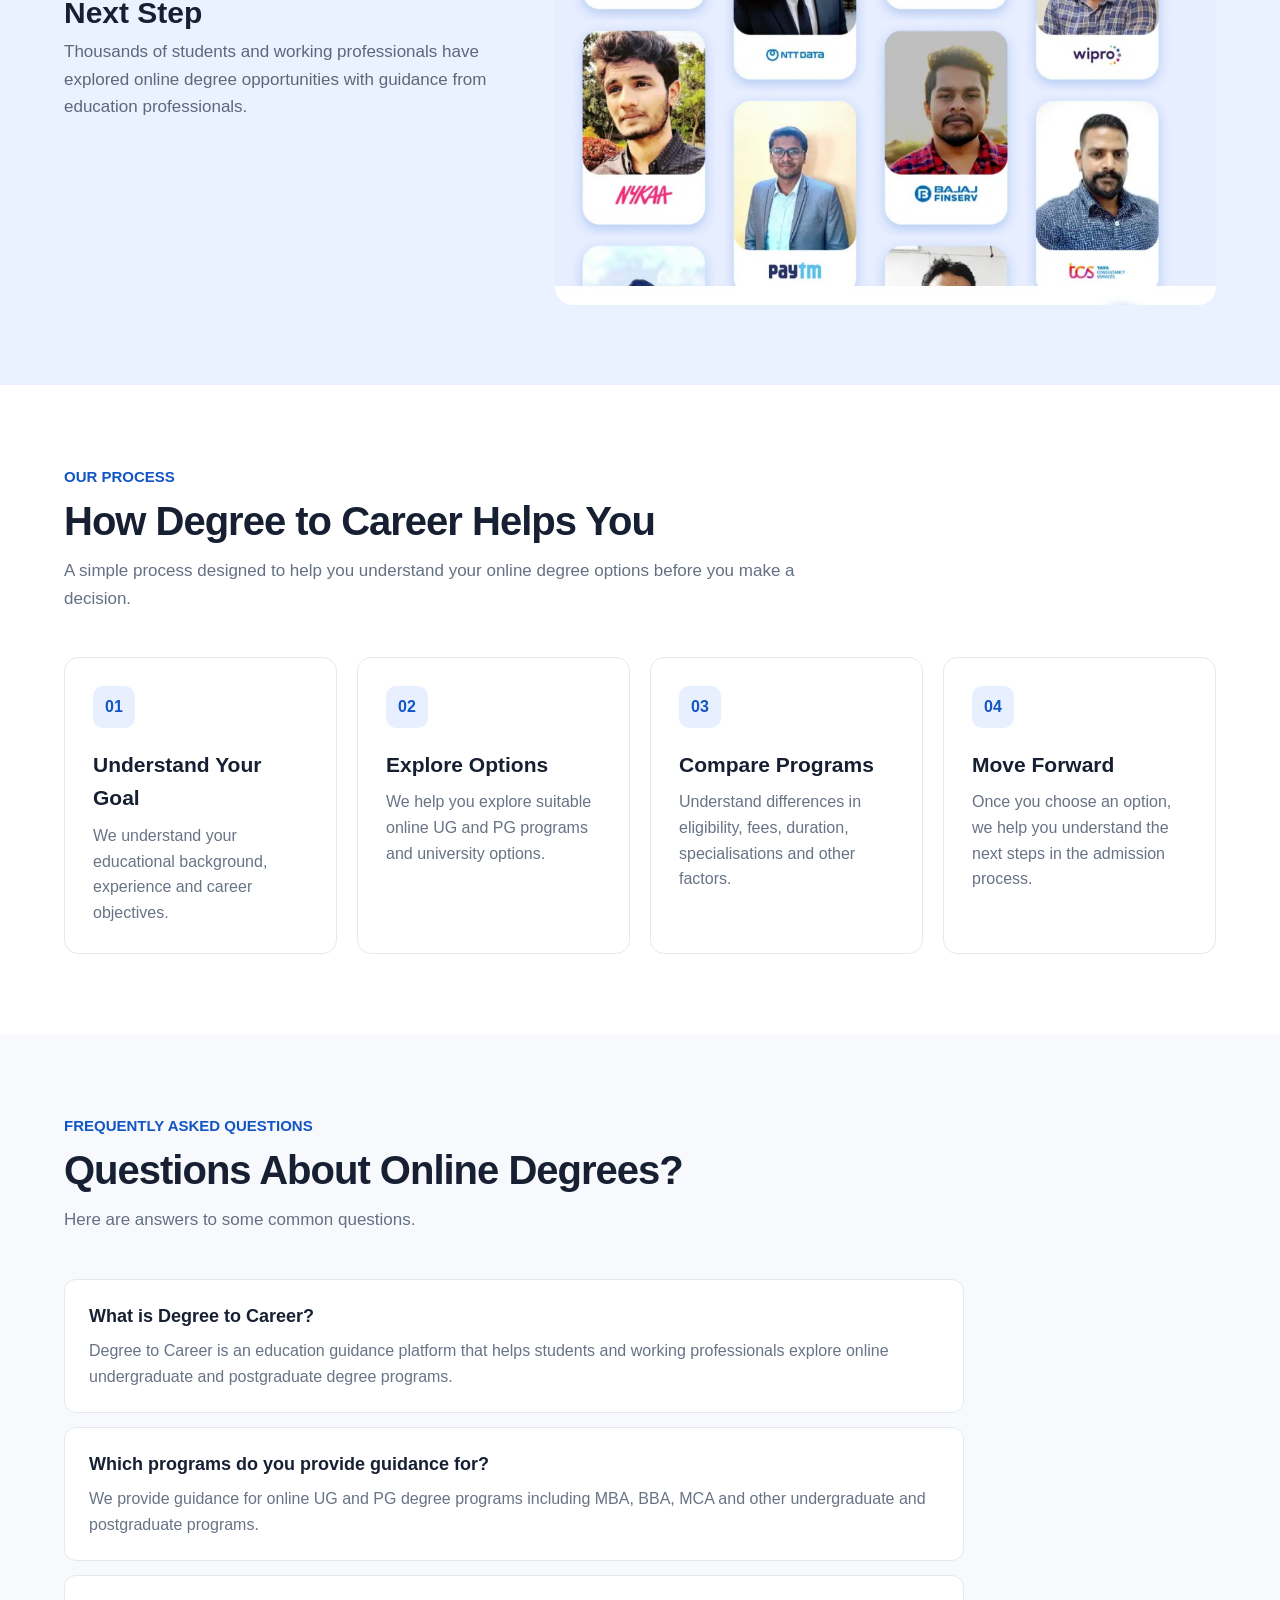
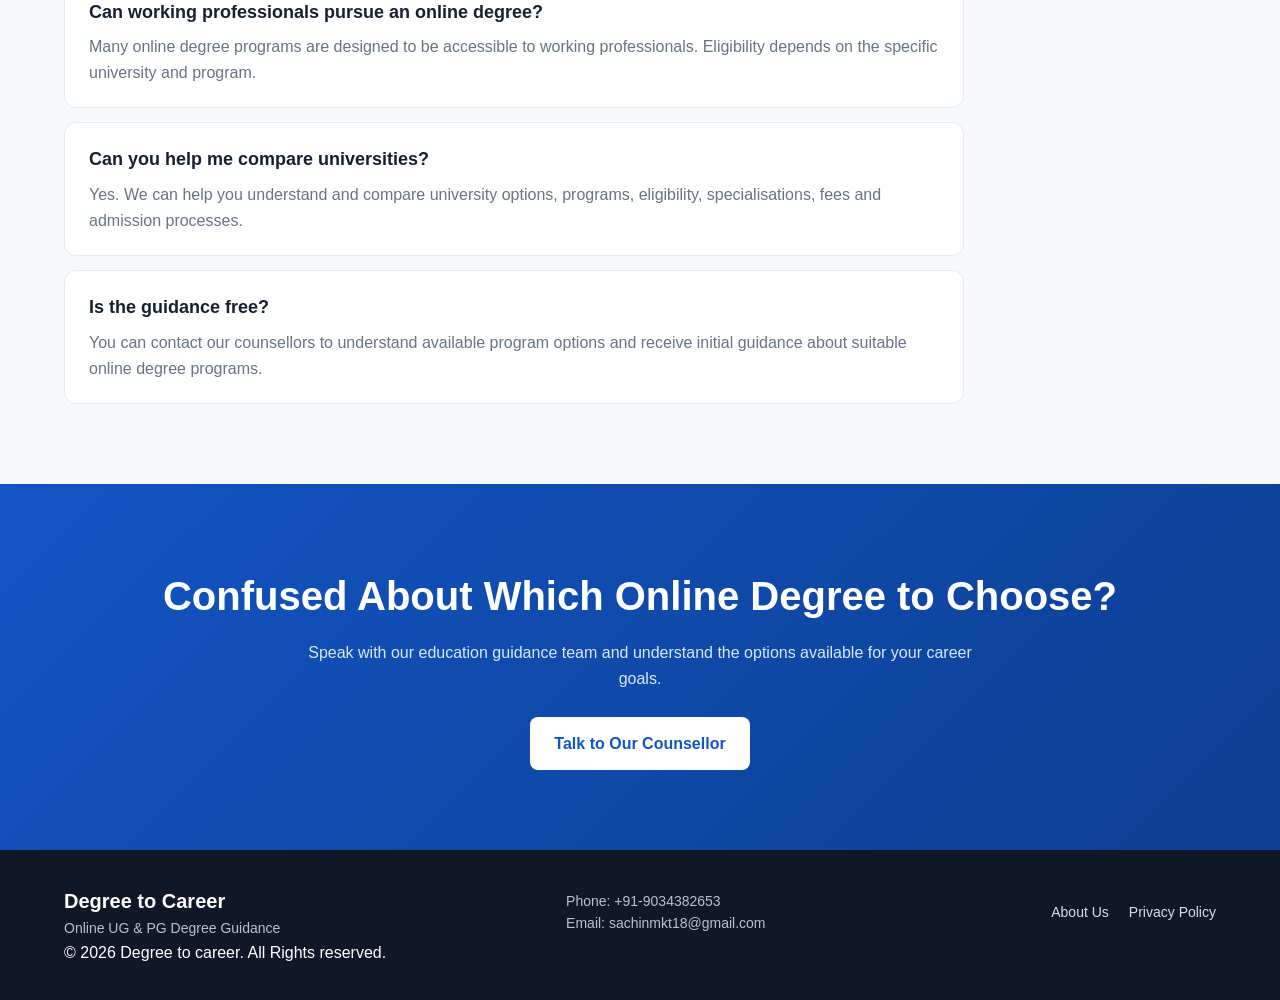
==== commit de0bdd6a: "updtaed footer" ====
--- a/index.html
+++ b/index.html
@@ -659,7 +659,9 @@
         </div>
 
       </div>
-
+      <div class="footer-copyright">
+        © 2026 Degree to career. All Rights reserved.
+      </div>
     </div>
 
   </footer>
